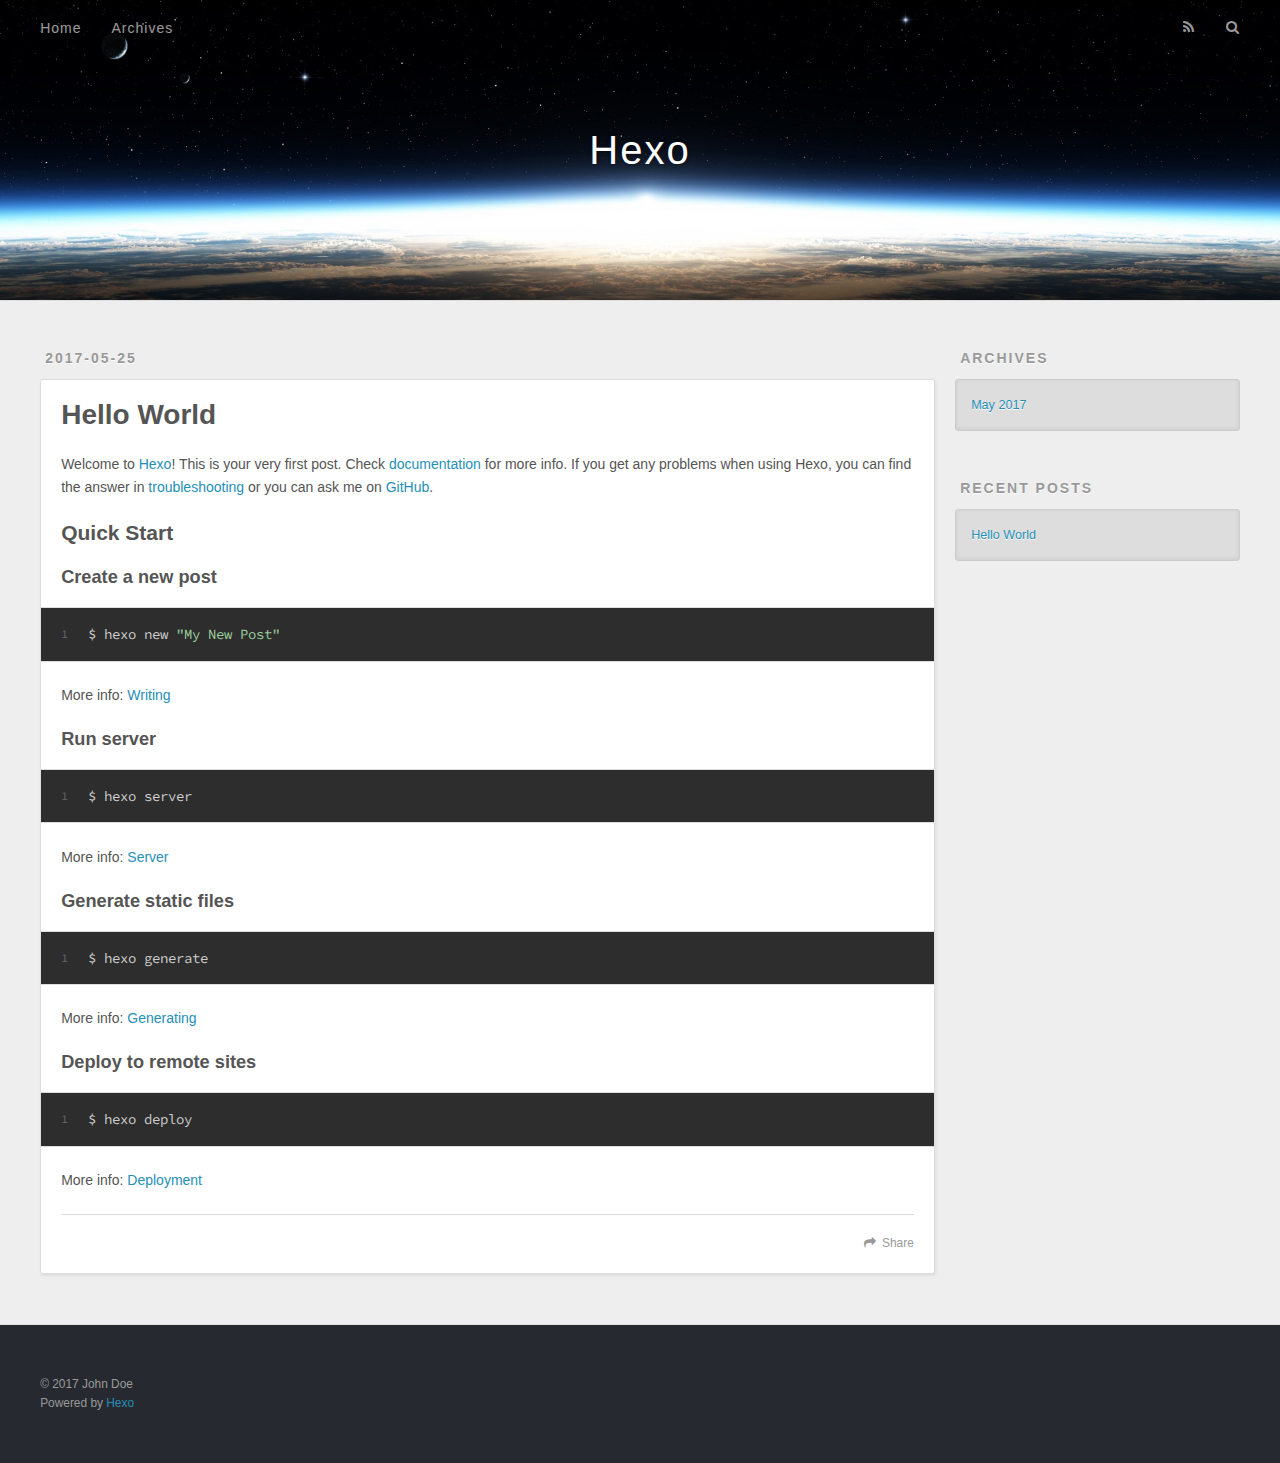
==== index.html @ 2ee4972c "Site updated: 2017-05-25 17:00:57" ====
<!DOCTYPE html>
<html>
<head>
  <meta charset="utf-8">
  
  <title>Hexo</title>
  <meta name="viewport" content="width=device-width, initial-scale=1, maximum-scale=1">
  <meta property="og:type" content="website">
<meta property="og:title" content="Hexo">
<meta property="og:url" content="http://yoursite.com/index.html">
<meta property="og:site_name" content="Hexo">
<meta name="twitter:card" content="summary">
<meta name="twitter:title" content="Hexo">
  
    <link rel="alternate" href="/atom.xml" title="Hexo" type="application/atom+xml">
  
  
    <link rel="icon" href="/favicon.png">
  
  
    <link href="//fonts.googleapis.com/css?family=Source+Code+Pro" rel="stylesheet" type="text/css">
  
  <link rel="stylesheet" href="/css/style.css">
  

</head>

<body>
  <div id="container">
    <div id="wrap">
      <header id="header">
  <div id="banner"></div>
  <div id="header-outer" class="outer">
    <div id="header-title" class="inner">
      <h1 id="logo-wrap">
        <a href="/" id="logo">Hexo</a>
      </h1>
      
    </div>
    <div id="header-inner" class="inner">
      <nav id="main-nav">
        <a id="main-nav-toggle" class="nav-icon"></a>
        
          <a class="main-nav-link" href="/">Home</a>
        
          <a class="main-nav-link" href="/archives">Archives</a>
        
      </nav>
      <nav id="sub-nav">
        
          <a id="nav-rss-link" class="nav-icon" href="/atom.xml" title="RSS Feed"></a>
        
        <a id="nav-search-btn" class="nav-icon" title="Search"></a>
      </nav>
      <div id="search-form-wrap">
        <form action="//google.com/search" method="get" accept-charset="UTF-8" class="search-form"><input type="search" name="q" class="search-form-input" placeholder="Search"><button type="submit" class="search-form-submit">&#xF002;</button><input type="hidden" name="sitesearch" value="http://yoursite.com"></form>
      </div>
    </div>
  </div>
</header>
      <div class="outer">
        <section id="main">
  
    <article id="post-hello-world" class="article article-type-post" itemscope itemprop="blogPost">
  <div class="article-meta">
    <a href="/2017/05/25/hello-world/" class="article-date">
  <time datetime="2017-05-25T08:44:21.000Z" itemprop="datePublished">2017-05-25</time>
</a>
    
  </div>
  <div class="article-inner">
    
    
      <header class="article-header">
        
  
    <h1 itemprop="name">
      <a class="article-title" href="/2017/05/25/hello-world/">Hello World</a>
    </h1>
  

      </header>
    
    <div class="article-entry" itemprop="articleBody">
      
        <p>Welcome to <a href="https://hexo.io/" target="_blank" rel="external">Hexo</a>! This is your very first post. Check <a href="https://hexo.io/docs/" target="_blank" rel="external">documentation</a> for more info. If you get any problems when using Hexo, you can find the answer in <a href="https://hexo.io/docs/troubleshooting.html" target="_blank" rel="external">troubleshooting</a> or you can ask me on <a href="https://github.com/hexojs/hexo/issues" target="_blank" rel="external">GitHub</a>.</p>
<h2 id="Quick-Start"><a href="#Quick-Start" class="headerlink" title="Quick Start"></a>Quick Start</h2><h3 id="Create-a-new-post"><a href="#Create-a-new-post" class="headerlink" title="Create a new post"></a>Create a new post</h3><figure class="highlight bash"><table><tr><td class="gutter"><pre><div class="line">1</div></pre></td><td class="code"><pre><div class="line">$ hexo new <span class="string">"My New Post"</span></div></pre></td></tr></table></figure>
<p>More info: <a href="https://hexo.io/docs/writing.html" target="_blank" rel="external">Writing</a></p>
<h3 id="Run-server"><a href="#Run-server" class="headerlink" title="Run server"></a>Run server</h3><figure class="highlight bash"><table><tr><td class="gutter"><pre><div class="line">1</div></pre></td><td class="code"><pre><div class="line">$ hexo server</div></pre></td></tr></table></figure>
<p>More info: <a href="https://hexo.io/docs/server.html" target="_blank" rel="external">Server</a></p>
<h3 id="Generate-static-files"><a href="#Generate-static-files" class="headerlink" title="Generate static files"></a>Generate static files</h3><figure class="highlight bash"><table><tr><td class="gutter"><pre><div class="line">1</div></pre></td><td class="code"><pre><div class="line">$ hexo generate</div></pre></td></tr></table></figure>
<p>More info: <a href="https://hexo.io/docs/generating.html" target="_blank" rel="external">Generating</a></p>
<h3 id="Deploy-to-remote-sites"><a href="#Deploy-to-remote-sites" class="headerlink" title="Deploy to remote sites"></a>Deploy to remote sites</h3><figure class="highlight bash"><table><tr><td class="gutter"><pre><div class="line">1</div></pre></td><td class="code"><pre><div class="line">$ hexo deploy</div></pre></td></tr></table></figure>
<p>More info: <a href="https://hexo.io/docs/deployment.html" target="_blank" rel="external">Deployment</a></p>

      
    </div>
    <footer class="article-footer">
      <a data-url="http://yoursite.com/2017/05/25/hello-world/" data-id="cj346v2ar0000tifyfmziqrs6" class="article-share-link">Share</a>
      
      
    </footer>
  </div>
  
</article>


  

</section>
        
          <aside id="sidebar">
  
    

  
    

  
    
  
    
  <div class="widget-wrap">
    <h3 class="widget-title">Archives</h3>
    <div class="widget">
      <ul class="archive-list"><li class="archive-list-item"><a class="archive-list-link" href="/archives/2017/05/">May 2017</a></li></ul>
    </div>
  </div>


  
    
  <div class="widget-wrap">
    <h3 class="widget-title">Recent Posts</h3>
    <div class="widget">
      <ul>
        
          <li>
            <a href="/2017/05/25/hello-world/">Hello World</a>
          </li>
        
      </ul>
    </div>
  </div>

  
</aside>
        
      </div>
      <footer id="footer">
  
  <div class="outer">
    <div id="footer-info" class="inner">
      &copy; 2017 John Doe<br>
      Powered by <a href="http://hexo.io/" target="_blank">Hexo</a>
    </div>
  </div>
</footer>
    </div>
    <nav id="mobile-nav">
  
    <a href="/" class="mobile-nav-link">Home</a>
  
    <a href="/archives" class="mobile-nav-link">Archives</a>
  
</nav>
    

<script src="//ajax.googleapis.com/ajax/libs/jquery/2.0.3/jquery.min.js"></script>


  <link rel="stylesheet" href="/fancybox/jquery.fancybox.css">
  <script src="/fancybox/jquery.fancybox.pack.js"></script>


<script src="/js/script.js"></script>

  </div>
</body>
</html>
---- css/style.css ----
body {
  width: 100%;
}
body:before,
body:after {
  content: "";
  display: table;
}
body:after {
  clear: both;
}
html,
body,
div,
span,
applet,
object,
iframe,
h1,
h2,
h3,
h4,
h5,
h6,
p,
blockquote,
pre,
a,
abbr,
acronym,
address,
big,
cite,
code,
del,
dfn,
em,
img,
ins,
kbd,
q,
s,
samp,
small,
strike,
strong,
sub,
sup,
tt,
var,
dl,
dt,
dd,
ol,
ul,
li,
fieldset,
form,
label,
legend,
table,
caption,
tbody,
tfoot,
thead,
tr,
th,
td {
  margin: 0;
  padding: 0;
  border: 0;
  outline: 0;
  font-weight: inherit;
  font-style: inherit;
  font-family: inherit;
  font-size: 100%;
  vertical-align: baseline;
}
body {
  line-height: 1;
  color: #000;
  background: #fff;
}
ol,
ul {
  list-style: none;
}
table {
  border-collapse: separate;
  border-spacing: 0;
  vertical-align: middle;
}
caption,
th,
td {
  text-align: left;
  font-weight: normal;
  vertical-align: middle;
}
a img {
  border: none;
}
input,
button {
  margin: 0;
  padding: 0;
}
input::-moz-focus-inner,
button::-moz-focus-inner {
  border: 0;
  padding: 0;
}
@font-face {
  font-family: FontAwesome;
  font-style: normal;
  font-weight: normal;
  src: url("fonts/fontawesome-webfont.eot?v=#4.0.3");
  src: url("fonts/fontawesome-webfont.eot?#iefix&v=#4.0.3") format("embedded-opentype"), url("fonts/fontawesome-webfont.woff?v=#4.0.3") format("woff"), url("fonts/fontawesome-webfont.ttf?v=#4.0.3") format("truetype"), url("fonts/fontawesome-webfont.svg#fontawesomeregular?v=#4.0.3") format("svg");
}
html,
body,
#container {
  height: 100%;
}
body {
  background: #eee;
  font: 14px "Helvetica Neue", Helvetica, Arial, sans-serif;
  -webkit-text-size-adjust: 100%;
}
.outer {
  max-width: 1220px;
  margin: 0 auto;
  padding: 0 20px;
}
.outer:before,
.outer:after {
  content: "";
  display: table;
}
.outer:after {
  clear: both;
}
.inner {
  display: inline;
  float: left;
  width: 98.33333333333333%;
  margin: 0 0.833333333333333%;
}
.left,
.alignleft {
  float: left;
}
.right,
.alignright {
  float: right;
}
.clear {
  clear: both;
}
#container {
  position: relative;
}
.mobile-nav-on {
  overflow: hidden;
}
#wrap {
  height: 100%;
  width: 100%;
  position: absolute;
  top: 0;
  left: 0;
  -webkit-transition: 0.2s ease-out;
  -moz-transition: 0.2s ease-out;
  -ms-transition: 0.2s ease-out;
  transition: 0.2s ease-out;
  z-index: 1;
  background: #eee;
}
.mobile-nav-on #wrap {
  left: 280px;
}
@media screen and (min-width: 768px) {
  #main {
    display: inline;
    float: left;
    width: 73.33333333333333%;
    margin: 0 0.833333333333333%;
  }
}
.article-date,
.article-category-link,
.archive-year,
.widget-title {
  text-decoration: none;
  text-transform: uppercase;
  letter-spacing: 2px;
  color: #999;
  margin-bottom: 1em;
  margin-left: 5px;
  line-height: 1em;
  text-shadow: 0 1px #fff;
  font-weight: bold;
}
.article-inner,
.archive-article-inner {
  background: #fff;
  -webkit-box-shadow: 1px 2px 3px #ddd;
  box-shadow: 1px 2px 3px #ddd;
  border: 1px solid #ddd;
  border-radius: 3px;
}
.article-entry h1,
.widget h1 {
  font-size: 2em;
}
.article-entry h2,
.widget h2 {
  font-size: 1.5em;
}
.article-entry h3,
.widget h3 {
  font-size: 1.3em;
}
.article-entry h4,
.widget h4 {
  font-size: 1.2em;
}
.article-entry h5,
.widget h5 {
  font-size: 1em;
}
.article-entry h6,
.widget h6 {
  font-size: 1em;
  color: #999;
}
.article-entry hr,
.widget hr {
  border: 1px dashed #ddd;
}
.article-entry strong,
.widget strong {
  font-weight: bold;
}
.article-entry em,
.widget em,
.article-entry cite,
.widget cite {
  font-style: italic;
}
.article-entry sup,
.widget sup,
.article-entry sub,
.widget sub {
  font-size: 0.75em;
  line-height: 0;
  position: relative;
  vertical-align: baseline;
}
.article-entry sup,
.widget sup {
  top: -0.5em;
}
.article-entry sub,
.widget sub {
  bottom: -0.2em;
}
.article-entry small,
.widget small {
  font-size: 0.85em;
}
.article-entry acronym,
.widget acronym,
.article-entry abbr,
.widget abbr {
  border-bottom: 1px dotted;
}
.article-entry ul,
.widget ul,
.article-entry ol,
.widget ol,
.article-entry dl,
.widget dl {
  margin: 0 20px;
  line-height: 1.6em;
}
.article-entry ul ul,
.widget ul ul,
.article-entry ol ul,
.widget ol ul,
.article-entry ul ol,
.widget ul ol,
.article-entry ol ol,
.widget ol ol {
  margin-top: 0;
  margin-bottom: 0;
}
.article-entry ul,
.widget ul {
  list-style: disc;
}
.article-entry ol,
.widget ol {
  list-style: decimal;
}
.article-entry dt,
.widget dt {
  font-weight: bold;
}
#header {
  height: 300px;
  position: relative;
  border-bottom: 1px solid #ddd;
}
#header:before,
#header:after {
  content: "";
  position: absolute;
  left: 0;
  right: 0;
  height: 40px;
}
#header:before {
  top: 0;
  background: -webkit-linear-gradient(rgba(0,0,0,0.2), transparent);
  background: -moz-linear-gradient(rgba(0,0,0,0.2), transparent);
  background: -ms-linear-gradient(rgba(0,0,0,0.2), transparent);
  background: linear-gradient(rgba(0,0,0,0.2), transparent);
}
#header:after {
  bottom: 0;
  background: -webkit-linear-gradient(transparent, rgba(0,0,0,0.2));
  background: -moz-linear-gradient(transparent, rgba(0,0,0,0.2));
  background: -ms-linear-gradient(transparent, rgba(0,0,0,0.2));
  background: linear-gradient(transparent, rgba(0,0,0,0.2));
}
#header-outer {
  height: 100%;
  position: relative;
}
#header-inner {
  position: relative;
  overflow: hidden;
}
#banner {
  position: absolute;
  top: 0;
  left: 0;
  width: 100%;
  height: 100%;
  background: url("images/banner.jpg") center #000;
  -webkit-background-size: cover;
  -moz-background-size: cover;
  background-size: cover;
  z-index: -1;
}
#header-title {
  text-align: center;
  height: 40px;
  position: absolute;
  top: 50%;
  left: 0;
  margin-top: -20px;
}
#logo,
#subtitle {
  text-decoration: none;
  color: #fff;
  font-weight: 300;
  text-shadow: 0 1px 4px rgba(0,0,0,0.3);
}
#logo {
  font-size: 40px;
  line-height: 40px;
  letter-spacing: 2px;
}
#subtitle {
  font-size: 16px;
  line-height: 16px;
  letter-spacing: 1px;
}
#subtitle-wrap {
  margin-top: 16px;
}
#main-nav {
  float: left;
  margin-left: -15px;
}
.nav-icon,
.main-nav-link {
  float: left;
  color: #fff;
  opacity: 0.6;
  text-decoration: none;
  text-shadow: 0 1px rgba(0,0,0,0.2);
  -webkit-transition: opacity 0.2s;
  -moz-transition: opacity 0.2s;
  -ms-transition: opacity 0.2s;
  transition: opacity 0.2s;
  display: block;
  padding: 20px 15px;
}
.nav-icon:hover,
.main-nav-link:hover {
  opacity: 1;
}
.nav-icon {
  font-family: FontAwesome;
  text-align: center;
  font-size: 14px;
  width: 14px;
  height: 14px;
  padding: 20px 15px;
  position: relative;
  cursor: pointer;
}
.main-nav-link {
  font-weight: 300;
  letter-spacing: 1px;
}
@media screen and (max-width: 479px) {
  .main-nav-link {
    display: none;
  }
}
#main-nav-toggle {
  display: none;
}
#main-nav-toggle:before {
  content: "\f0c9";
}
@media screen and (max-width: 479px) {
  #main-nav-toggle {
    display: block;
  }
}
#sub-nav {
  float: right;
  margin-right: -15px;
}
#nav-rss-link:before {
  content: "\f09e";
}
#nav-search-btn:before {
  content: "\f002";
}
#search-form-wrap {
  position: absolute;
  top: 15px;
  width: 150px;
  height: 30px;
  right: -150px;
  opacity: 0;
  -webkit-transition: 0.2s ease-out;
  -moz-transition: 0.2s ease-out;
  -ms-transition: 0.2s ease-out;
  transition: 0.2s ease-out;
}
#search-form-wrap.on {
  opacity: 1;
  right: 0;
}
@media screen and (max-width: 479px) {
  #search-form-wrap {
    width: 100%;
    right: -100%;
  }
}
.search-form {
  position: absolute;
  top: 0;
  left: 0;
  right: 0;
  background: #fff;
  padding: 5px 15px;
  border-radius: 15px;
  -webkit-box-shadow: 0 0 10px rgba(0,0,0,0.3);
  box-shadow: 0 0 10px rgba(0,0,0,0.3);
}
.search-form-input {
  border: none;
  background: none;
  color: #555;
  width: 100%;
  font: 13px "Helvetica Neue", Helvetica, Arial, sans-serif;
  outline: none;
}
.search-form-input::-webkit-search-results-decoration,
.search-form-input::-webkit-search-cancel-button {
  -webkit-appearance: none;
}
.search-form-submit {
  position: absolute;
  top: 50%;
  right: 10px;
  margin-top: -7px;
  font: 13px FontAwesome;
  border: none;
  background: none;
  color: #bbb;
  cursor: pointer;
}
.search-form-submit:hover,
.search-form-submit:focus {
  color: #777;
}
.article {
  margin: 50px 0;
}
.article-inner {
  overflow: hidden;
}
.article-meta:before,
.article-meta:after {
  content: "";
  display: table;
}
.article-meta:after {
  clear: both;
}
.article-date {
  float: left;
}
.article-category {
  float: left;
  line-height: 1em;
  color: #ccc;
  text-shadow: 0 1px #fff;
  margin-left: 8px;
}
.article-category:before {
  content: "\2022";
}
.article-category-link {
  margin: 0 12px 1em;
}
.article-header {
  padding: 20px 20px 0;
}
.article-title {
  text-decoration: none;
  font-size: 2em;
  font-weight: bold;
  color: #555;
  line-height: 1.1em;
  -webkit-transition: color 0.2s;
  -moz-transition: color 0.2s;
  -ms-transition: color 0.2s;
  transition: color 0.2s;
}
a.article-title:hover {
  color: #258fb8;
}
.article-entry {
  color: #555;
  padding: 0 20px;
}
.article-entry:before,
.article-entry:after {
  content: "";
  display: table;
}
.article-entry:after {
  clear: both;
}
.article-entry p,
.article-entry table {
  line-height: 1.6em;
  margin: 1.6em 0;
}
.article-entry h1,
.article-entry h2,
.article-entry h3,
.article-entry h4,
.article-entry h5,
.article-entry h6 {
  font-weight: bold;
}
.article-entry h1,
.article-entry h2,
.article-entry h3,
.article-entry h4,
.article-entry h5,
.article-entry h6 {
  line-height: 1.1em;
  margin: 1.1em 0;
}
.article-entry a {
  color: #258fb8;
  text-decoration: none;
}
.article-entry a:hover {
  text-decoration: underline;
}
.article-entry ul,
.article-entry ol,
.article-entry dl {
  margin-top: 1.6em;
  margin-bottom: 1.6em;
}
.article-entry img,
.article-entry video {
  max-width: 100%;
  height: auto;
  display: block;
  margin: auto;
}
.article-entry iframe {
  border: none;
}
.article-entry table {
  width: 100%;
  border-collapse: collapse;
  border-spacing: 0;
}
.article-entry th {
  font-weight: bold;
  border-bottom: 3px solid #ddd;
  padding-bottom: 0.5em;
}
.article-entry td {
  border-bottom: 1px solid #ddd;
  padding: 10px 0;
}
.article-entry blockquote {
  font-family: Georgia, "Times New Roman", serif;
  font-size: 1.4em;
  margin: 1.6em 20px;
  text-align: center;
}
.article-entry blockquote footer {
  font-size: 14px;
  margin: 1.6em 0;
  font-family: "Helvetica Neue", Helvetica, Arial, sans-serif;
}
.article-entry blockquote footer cite:before {
  content: "—";
  padding: 0 0.5em;
}
.article-entry .pullquote {
  text-align: left;
  width: 45%;
  margin: 0;
}
.article-entry .pullquote.left {
  margin-left: 0.5em;
  margin-right: 1em;
}
.article-entry .pullquote.right {
  margin-right: 0.5em;
  margin-left: 1em;
}
.article-entry .caption {
  color: #999;
  display: block;
  font-size: 0.9em;
  margin-top: 0.5em;
  position: relative;
  text-align: center;
}
.article-entry .video-container {
  position: relative;
  padding-top: 56.25%;
  height: 0;
  overflow: hidden;
}
.article-entry .video-container iframe,
.article-entry .video-container object,
.article-entry .video-container embed {
  position: absolute;
  top: 0;
  left: 0;
  width: 100%;
  height: 100%;
  margin-top: 0;
}
.article-more-link a {
  display: inline-block;
  line-height: 1em;
  padding: 6px 15px;
  border-radius: 15px;
  background: #eee;
  color: #999;
  text-shadow: 0 1px #fff;
  text-decoration: none;
}
.article-more-link a:hover {
  background: #258fb8;
  color: #fff;
  text-decoration: none;
  text-shadow: 0 1px #1e7293;
}
.article-footer {
  font-size: 0.85em;
  line-height: 1.6em;
  border-top: 1px solid #ddd;
  padding-top: 1.6em;
  margin: 0 20px 20px;
}
.article-footer:before,
.article-footer:after {
  content: "";
  display: table;
}
.article-footer:after {
  clear: both;
}
.article-footer a {
  color: #999;
  text-decoration: none;
}
.article-footer a:hover {
  color: #555;
}
.article-tag-list-item {
  float: left;
  margin-right: 10px;
}
.article-tag-list-link:before {
  content: "#";
}
.article-comment-link {
  float: right;
}
.article-comment-link:before {
  content: "\f075";
  font-family: FontAwesome;
  padding-right: 8px;
}
.article-share-link {
  cursor: pointer;
  float: right;
  margin-left: 20px;
}
.article-share-link:before {
  content: "\f064";
  font-family: FontAwesome;
  padding-right: 6px;
}
#article-nav {
  position: relative;
}
#article-nav:before,
#article-nav:after {
  content: "";
  display: table;
}
#article-nav:after {
  clear: both;
}
@media screen and (min-width: 768px) {
  #article-nav {
    margin: 50px 0;
  }
  #article-nav:before {
    width: 8px;
    height: 8px;
    position: absolute;
    top: 50%;
    left: 50%;
    margin-top: -4px;
    margin-left: -4px;
    content: "";
    border-radius: 50%;
    background: #ddd;
    -webkit-box-shadow: 0 1px 2px #fff;
    box-shadow: 0 1px 2px #fff;
  }
}
.article-nav-link-wrap {
  text-decoration: none;
  text-shadow: 0 1px #fff;
  color: #999;
  -webkit-box-sizing: border-box;
  -moz-box-sizing: border-box;
  box-sizing: border-box;
  margin-top: 50px;
  text-align: center;
  display: block;
}
.article-nav-link-wrap:hover {
  color: #555;
}
@media screen and (min-width: 768px) {
  .article-nav-link-wrap {
    width: 50%;
    margin-top: 0;
  }
}
@media screen and (min-width: 768px) {
  #article-nav-newer {
    float: left;
    text-align: right;
    padding-right: 20px;
  }
}
@media screen and (min-width: 768px) {
  #article-nav-older {
    float: right;
    text-align: left;
    padding-left: 20px;
  }
}
.article-nav-caption {
  text-transform: uppercase;
  letter-spacing: 2px;
  color: #ddd;
  line-height: 1em;
  font-weight: bold;
}
#article-nav-newer .article-nav-caption {
  margin-right: -2px;
}
.article-nav-title {
  font-size: 0.85em;
  line-height: 1.6em;
  margin-top: 0.5em;
}
.article-share-box {
  position: absolute;
  display: none;
  background: #fff;
  -webkit-box-shadow: 1px 2px 10px rgba(0,0,0,0.2);
  box-shadow: 1px 2px 10px rgba(0,0,0,0.2);
  border-radius: 3px;
  margin-left: -145px;
  overflow: hidden;
  z-index: 1;
}
.article-share-box.on {
  display: block;
}
.article-share-input {
  width: 100%;
  background: none;
  -webkit-box-sizing: border-box;
  -moz-box-sizing: border-box;
  box-sizing: border-box;
  font: 14px "Helvetica Neue", Helvetica, Arial, sans-serif;
  padding: 0 15px;
  color: #555;
  outline: none;
  border: 1px solid #ddd;
  border-radius: 3px 3px 0 0;
  height: 36px;
  line-height: 36px;
}
.article-share-links {
  background: #eee;
}
.article-share-links:before,
.article-share-links:after {
  content: "";
  display: table;
}
.article-share-links:after {
  clear: both;
}
.article-share-twitter,
.article-share-facebook,
.article-share-pinterest,
.article-share-google {
  width: 50px;
  height: 36px;
  display: block;
  float: left;
  position: relative;
  color: #999;
  text-shadow: 0 1px #fff;
}
.article-share-twitter:before,
.article-share-facebook:before,
.article-share-pinterest:before,
.article-share-google:before {
  font-size: 20px;
  font-family: FontAwesome;
  width: 20px;
  height: 20px;
  position: absolute;
  top: 50%;
  left: 50%;
  margin-top: -10px;
  margin-left: -10px;
  text-align: center;
}
.article-share-twitter:hover,
.article-share-facebook:hover,
.article-share-pinterest:hover,
.article-share-google:hover {
  color: #fff;
}
.article-share-twitter:before {
  content: "\f099";
}
.article-share-twitter:hover {
  background: #00aced;
  text-shadow: 0 1px #008abe;
}
.article-share-facebook:before {
  content: "\f09a";
}
.article-share-facebook:hover {
  background: #3b5998;
  text-shadow: 0 1px #2f477a;
}
.article-share-pinterest:before {
  content: "\f0d2";
}
.article-share-pinterest:hover {
  background: #cb2027;
  text-shadow: 0 1px #a21a1f;
}
.article-share-google:before {
  content: "\f0d5";
}
.article-share-google:hover {
  background: #dd4b39;
  text-shadow: 0 1px #be3221;
}
.article-gallery {
  background: #000;
  position: relative;
}
.article-gallery-photos {
  position: relative;
  overflow: hidden;
}
.article-gallery-img {
  display: none;
  max-width: 100%;
}
.article-gallery-img:first-child {
  display: block;
}
.article-gallery-img.loaded {
  position: absolute;
  display: block;
}
.article-gallery-img img {
  display: block;
  max-width: 100%;
  margin: 0 auto;
}
#comments {
  background: #fff;
  -webkit-box-shadow: 1px 2px 3px #ddd;
  box-shadow: 1px 2px 3px #ddd;
  padding: 20px;
  border: 1px solid #ddd;
  border-radius: 3px;
  margin: 50px 0;
}
#comments a {
  color: #258fb8;
}
.archives-wrap {
  margin: 50px 0;
}
.archives:before,
.archives:after {
  content: "";
  display: table;
}
.archives:after {
  clear: both;
}
.archive-year-wrap {
  margin-bottom: 1em;
}
.archives {
  -webkit-column-gap: 10px;
  -moz-column-gap: 10px;
  column-gap: 10px;
}
@media screen and (min-width: 480px) and (max-width: 767px) {
  .archives {
    -webkit-column-count: 2;
    -moz-column-count: 2;
    column-count: 2;
  }
}
@media screen and (min-width: 768px) {
  .archives {
    -webkit-column-count: 3;
    -moz-column-count: 3;
    column-count: 3;
  }
}
.archive-article {
  -webkit-column-break-inside: avoid;
  page-break-inside: avoid;
  overflow: hidden;
  break-inside: avoid-column;
}
.archive-article-inner {
  padding: 10px;
  margin-bottom: 15px;
}
.archive-article-title {
  text-decoration: none;
  font-weight: bold;
  color: #555;
  -webkit-transition: color 0.2s;
  -moz-transition: color 0.2s;
  -ms-transition: color 0.2s;
  transition: color 0.2s;
  line-height: 1.6em;
}
.archive-article-title:hover {
  color: #258fb8;
}
.archive-article-footer {
  margin-top: 1em;
}
.archive-article-date {
  color: #999;
  text-decoration: none;
  font-size: 0.85em;
  line-height: 1em;
  margin-bottom: 0.5em;
  display: block;
}
#page-nav {
  margin: 50px auto;
  background: #fff;
  -webkit-box-shadow: 1px 2px 3px #ddd;
  box-shadow: 1px 2px 3px #ddd;
  border: 1px solid #ddd;
  border-radius: 3px;
  text-align: center;
  color: #999;
  overflow: hidden;
}
#page-nav:before,
#page-nav:after {
  content: "";
  display: table;
}
#page-nav:after {
  clear: both;
}
#page-nav a,
#page-nav span {
  padding: 10px 20px;
  line-height: 1;
  height: 2ex;
}
#page-nav a {
  color: #999;
  text-decoration: none;
}
#page-nav a:hover {
  background: #999;
  color: #fff;
}
#page-nav .prev {
  float: left;
}
#page-nav .next {
  float: right;
}
#page-nav .page-number {
  display: inline-block;
}
@media screen and (max-width: 479px) {
  #page-nav .page-number {
    display: none;
  }
}
#page-nav .current {
  color: #555;
  font-weight: bold;
}
#page-nav .space {
  color: #ddd;
}
#footer {
  background: #262a30;
  padding: 50px 0;
  border-top: 1px solid #ddd;
  color: #999;
}
#footer a {
  color: #258fb8;
  text-decoration: none;
}
#footer a:hover {
  text-decoration: underline;
}
#footer-info {
  line-height: 1.6em;
  font-size: 0.85em;
}
.article-entry pre,
.article-entry .highlight {
  background: #2d2d2d;
  margin: 0 -20px;
  padding: 15px 20px;
  border-style: solid;
  border-color: #ddd;
  border-width: 1px 0;
  overflow: auto;
  color: #ccc;
  line-height: 22.400000000000002px;
}
.article-entry .highlight .gutter pre,
.article-entry .gist .gist-file .gist-data .line-numbers {
  color: #666;
  font-size: 0.85em;
}
.article-entry pre,
.article-entry code {
  font-family: "Source Code Pro", Consolas, Monaco, Menlo, Consolas, monospace;
}
.article-entry code {
  background: #eee;
  text-shadow: 0 1px #fff;
  padding: 0 0.3em;
}
.article-entry pre code {
  background: none;
  text-shadow: none;
  padding: 0;
}
.article-entry .highlight pre {
  border: none;
  margin: 0;
  padding: 0;
}
.article-entry .highlight table {
  margin: 0;
  width: auto;
}
.article-entry .highlight td {
  border: none;
  padding: 0;
}
.article-entry .highlight figcaption {
  font-size: 0.85em;
  color: #999;
  line-height: 1em;
  margin-bottom: 1em;
}
.article-entry .highlight figcaption:before,
.article-entry .highlight figcaption:after {
  content: "";
  display: table;
}
.article-entry .highlight figcaption:after {
  clear: both;
}
.article-entry .highlight figcaption a {
  float: right;
}
.article-entry .highlight .gutter pre {
  text-align: right;
  padding-right: 20px;
}
.article-entry .highlight .line {
  height: 22.400000000000002px;
}
.article-entry .highlight .line.marked {
  background: #515151;
}
.article-entry .gist {
  margin: 0 -20px;
  border-style: solid;
  border-color: #ddd;
  border-width: 1px 0;
  background: #2d2d2d;
  padding: 15px 20px 15px 0;
}
.article-entry .gist .gist-file {
  border: none;
  font-family: "Source Code Pro", Consolas, Monaco, Menlo, Consolas, monospace;
  margin: 0;
}
.article-entry .gist .gist-file .gist-data {
  background: none;
  border: none;
}
.article-entry .gist .gist-file .gist-data .line-numbers {
  background: none;
  border: none;
  padding: 0 20px 0 0;
}
.article-entry .gist .gist-file .gist-data .line-data {
  padding: 0 !important;
}
.article-entry .gist .gist-file .highlight {
  margin: 0;
  padding: 0;
  border: none;
}
.article-entry .gist .gist-file .gist-meta {
  background: #2d2d2d;
  color: #999;
  font: 0.85em "Helvetica Neue", Helvetica, Arial, sans-serif;
  text-shadow: 0 0;
  padding: 0;
  margin-top: 1em;
  margin-left: 20px;
}
.article-entry .gist .gist-file .gist-meta a {
  color: #258fb8;
  font-weight: normal;
}
.article-entry .gist .gist-file .gist-meta a:hover {
  text-decoration: underline;
}
pre .comment,
pre .title {
  color: #999;
}
pre .variable,
pre .attribute,
pre .tag,
pre .regexp,
pre .ruby .constant,
pre .xml .tag .title,
pre .xml .pi,
pre .xml .doctype,
pre .html .doctype,
pre .css .id,
pre .css .class,
pre .css .pseudo {
  color: #f2777a;
}
pre .number,
pre .preprocessor,
pre .built_in,
pre .literal,
pre .params,
pre .constant {
  color: #f99157;
}
pre .class,
pre .ruby .class .title,
pre .css .rules .attribute {
  color: #9c9;
}
pre .string,
pre .value,
pre .inheritance,
pre .header,
pre .ruby .symbol,
pre .xml .cdata {
  color: #9c9;
}
pre .css .hexcolor {
  color: #6cc;
}
pre .function,
pre .python .decorator,
pre .python .title,
pre .ruby .function .title,
pre .ruby .title .keyword,
pre .perl .sub,
pre .javascript .title,
pre .coffeescript .title {
  color: #69c;
}
pre .keyword,
pre .javascript .function {
  color: #c9c;
}
@media screen and (max-width: 479px) {
  #mobile-nav {
    position: absolute;
    top: 0;
    left: 0;
    width: 280px;
    height: 100%;
    background: #191919;
    border-right: 1px solid #fff;
  }
}
@media screen and (max-width: 479px) {
  .mobile-nav-link {
    display: block;
    color: #999;
    text-decoration: none;
    padding: 15px 20px;
    font-weight: bold;
  }
  .mobile-nav-link:hover {
    color: #fff;
  }
}
@media screen and (min-width: 768px) {
  #sidebar {
    display: inline;
    float: left;
    width: 23.333333333333332%;
    margin: 0 0.833333333333333%;
  }
}
.widget-wrap {
  margin: 50px 0;
}
.widget {
  color: #777;
  text-shadow: 0 1px #fff;
  background: #ddd;
  -webkit-box-shadow: 0 -1px 4px #ccc inset;
  box-shadow: 0 -1px 4px #ccc inset;
  border: 1px solid #ccc;
  padding: 15px;
  border-radius: 3px;
}
.widget a {
  color: #258fb8;
  text-decoration: none;
}
.widget a:hover {
  text-decoration: underline;
}
.widget ul ul,
.widget ol ul,
.widget dl ul,
.widget ul ol,
.widget ol ol,
.widget dl ol,
.widget ul dl,
.widget ol dl,
.widget dl dl {
  margin-left: 15px;
  list-style: disc;
}
.widget {
  line-height: 1.6em;
  word-wrap: break-word;
  font-size: 0.9em;
}
.widget ul,
.widget ol {
  list-style: none;
  margin: 0;
}
.widget ul ul,
.widget ol ul,
.widget ul ol,
.widget ol ol {
  margin: 0 20px;
}
.widget ul ul,
.widget ol ul {
  list-style: disc;
}
.widget ul ol,
.widget ol ol {
  list-style: decimal;
}
.category-list-count,
.tag-list-count,
.archive-list-count {
  padding-left: 5px;
  color: #999;
  font-size: 0.85em;
}
.category-list-count:before,
.tag-list-count:before,
.archive-list-count:before {
  content: "(";
}
.category-list-count:after,
.tag-list-count:after,
.archive-list-count:after {
  content: ")";
}
.tagcloud a {
  margin-right: 5px;
  display: inline-block;
}
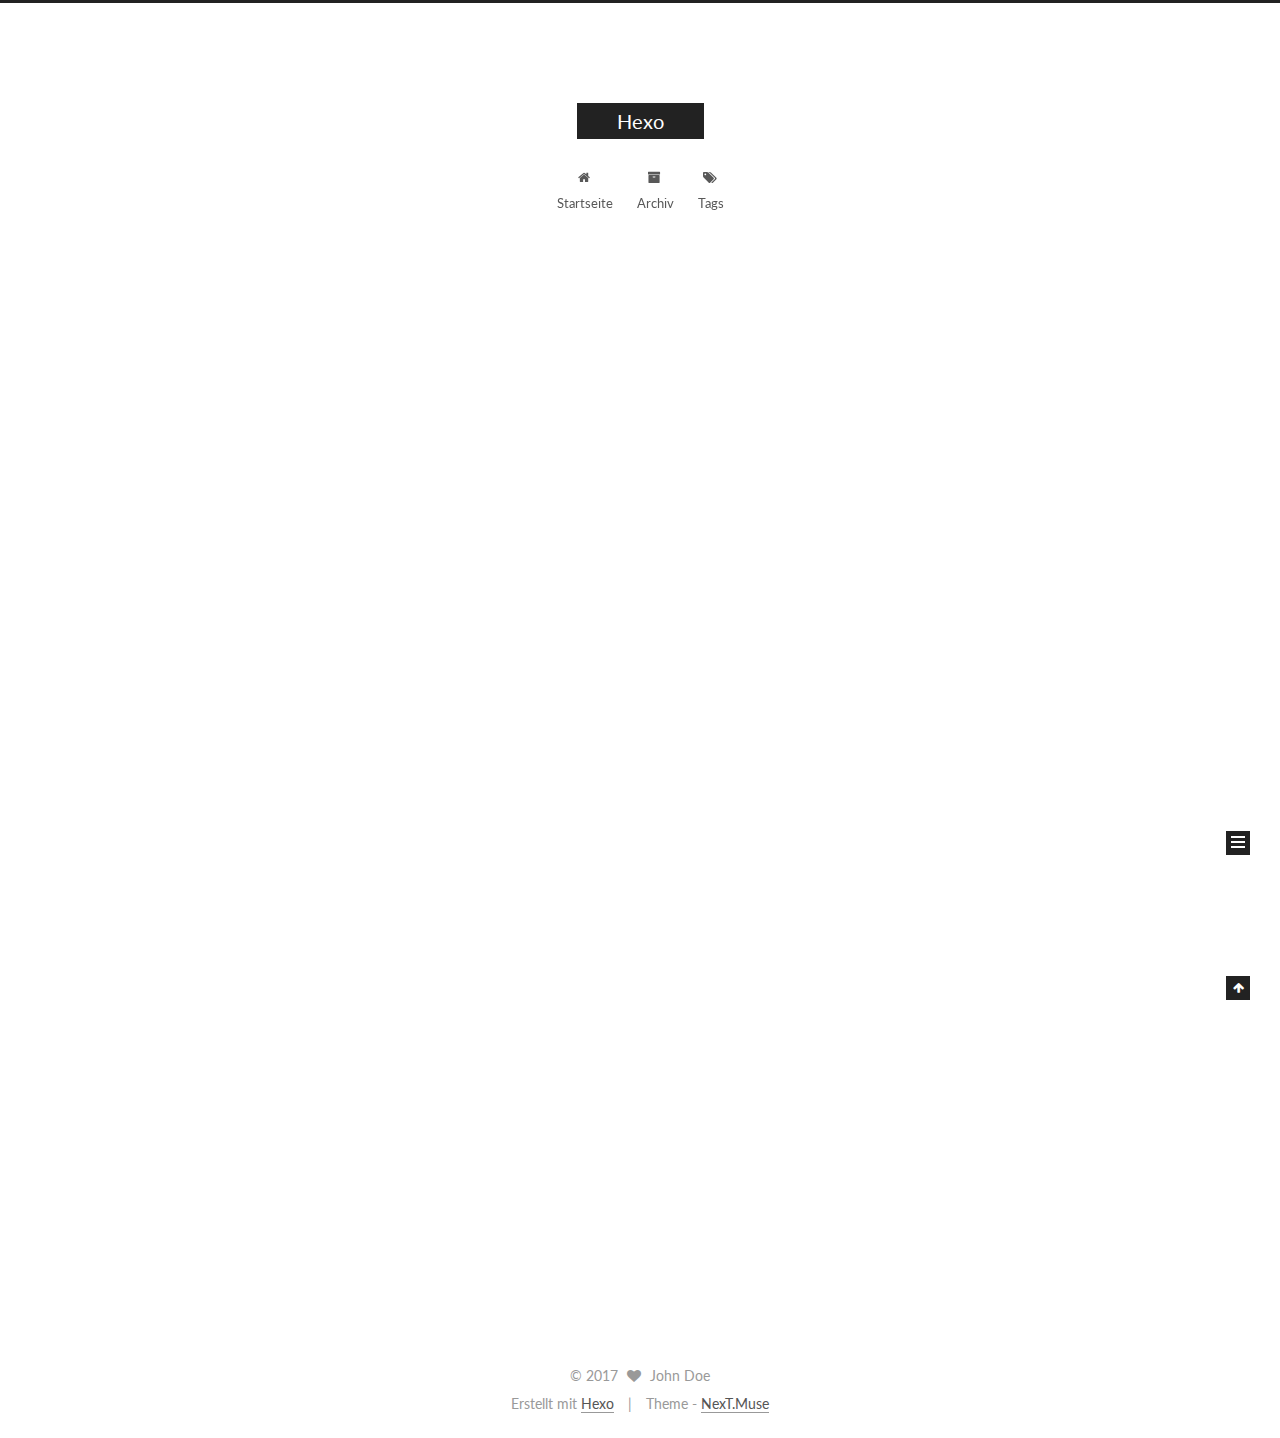
==== commit 135e1e29: "Site updated: 2017-05-25 17:38:06" ====
--- a/index.html
+++ b/index.html
@@ -1,89 +1,325 @@
-<!DOCTYPE html>
-<html>
+<!doctype html>
+
+
+
+  
+
+
+<html class="theme-next muse use-motion" lang="">
 <head>
-  <meta charset="utf-8">
-  
-  <title>Hexo</title>
-  <meta name="viewport" content="width=device-width, initial-scale=1, maximum-scale=1">
-  <meta property="og:type" content="website">
+  <meta charset="UTF-8"/>
+<meta http-equiv="X-UA-Compatible" content="IE=edge" />
+<meta name="viewport" content="width=device-width, initial-scale=1, maximum-scale=1"/>
+
+
+
+
+
+
+<meta http-equiv="Cache-Control" content="no-transform" />
+<meta http-equiv="Cache-Control" content="no-siteapp" />
+
+
+
+
+
+
+
+
+
+
+
+
+
+
+
+  
+  
+  <link href="/lib/fancybox/source/jquery.fancybox.css?v=2.1.5" rel="stylesheet" type="text/css" />
+
+
+
+
+  
+  
+  
+  
+
+  
+    
+    
+  
+
+  
+
+  
+
+  
+
+  
+
+  
+    
+    
+    <link href="//fonts.googleapis.com/css?family=Lato:300,300italic,400,400italic,700,700italic&subset=latin,latin-ext" rel="stylesheet" type="text/css">
+  
+
+
+
+
+
+
+<link href="/lib/font-awesome/css/font-awesome.min.css?v=4.6.2" rel="stylesheet" type="text/css" />
+
+<link href="/css/main.css?v=5.1.1" rel="stylesheet" type="text/css" />
+
+
+  <meta name="keywords" content="Hexo, NexT" />
+
+
+
+
+
+
+
+
+  <link rel="shortcut icon" type="image/x-icon" href="/favicon.ico?v=5.1.1" />
+
+
+
+
+
+
+<meta property="og:type" content="website">
 <meta property="og:title" content="Hexo">
 <meta property="og:url" content="http://yoursite.com/index.html">
 <meta property="og:site_name" content="Hexo">
 <meta name="twitter:card" content="summary">
 <meta name="twitter:title" content="Hexo">
-  
-    <link rel="alternate" href="/atom.xml" title="Hexo" type="application/atom+xml">
-  
-  
-    <link rel="icon" href="/favicon.png">
-  
-  
-    <link href="//fonts.googleapis.com/css?family=Source+Code+Pro" rel="stylesheet" type="text/css">
-  
-  <link rel="stylesheet" href="/css/style.css">
-  
-
+
+
+
+<script type="text/javascript" id="hexo.configurations">
+  var NexT = window.NexT || {};
+  var CONFIG = {
+    root: '/',
+    scheme: 'Muse',
+    sidebar: {"position":"left","display":"post","offset":12,"offset_float":0,"b2t":false,"scrollpercent":false},
+    fancybox: true,
+    motion: true,
+    duoshuo: {
+      userId: '0',
+      author: 'Author'
+    },
+    algolia: {
+      applicationID: '',
+      apiKey: '',
+      indexName: '',
+      hits: {"per_page":10},
+      labels: {"input_placeholder":"Search for Posts","hits_empty":"We didn't find any results for the search: ${query}","hits_stats":"${hits} results found in ${time} ms"}
+    }
+  };
+</script>
+
+
+
+  <link rel="canonical" href="http://yoursite.com/"/>
+
+
+
+
+
+  <title>Hexo</title>
 </head>
 
-<body>
-  <div id="container">
-    <div id="wrap">
-      <header id="header">
-  <div id="banner"></div>
-  <div id="header-outer" class="outer">
-    <div id="header-title" class="inner">
-      <h1 id="logo-wrap">
-        <a href="/" id="logo">Hexo</a>
-      </h1>
-      
+<body itemscope itemtype="http://schema.org/WebPage" lang="">
+
+  
+
+
+
+
+
+
+
+
+
+
+
+
+
+
+
+  
+  
+    
+  
+
+  <div class="container sidebar-position-left 
+   page-home 
+ ">
+    <div class="headband"></div>
+
+    <header id="header" class="header" itemscope itemtype="http://schema.org/WPHeader">
+      <div class="header-inner"><div class="site-brand-wrapper">
+  <div class="site-meta ">
+    
+
+    <div class="custom-logo-site-title">
+      <a href="/"  class="brand" rel="start">
+        <span class="logo-line-before"><i></i></span>
+        <span class="site-title">Hexo</span>
+        <span class="logo-line-after"><i></i></span>
+      </a>
     </div>
-    <div id="header-inner" class="inner">
-      <nav id="main-nav">
-        <a id="main-nav-toggle" class="nav-icon"></a>
-        
-          <a class="main-nav-link" href="/">Home</a>
-        
-          <a class="main-nav-link" href="/archives">Archives</a>
-        
-      </nav>
-      <nav id="sub-nav">
-        
-          <a id="nav-rss-link" class="nav-icon" href="/atom.xml" title="RSS Feed"></a>
-        
-        <a id="nav-search-btn" class="nav-icon" title="Search"></a>
-      </nav>
-      <div id="search-form-wrap">
-        <form action="//google.com/search" method="get" accept-charset="UTF-8" class="search-form"><input type="search" name="q" class="search-form-input" placeholder="Search"><button type="submit" class="search-form-submit">&#xF002;</button><input type="hidden" name="sitesearch" value="http://yoursite.com"></form>
-      </div>
-    </div>
+      
+        <p class="site-subtitle"></p>
+      
   </div>
-</header>
-      <div class="outer">
-        <section id="main">
-  
-    <article id="post-hello-world" class="article article-type-post" itemscope itemprop="blogPost">
-  <div class="article-meta">
-    <a href="/2017/05/25/hello-world/" class="article-date">
-  <time datetime="2017-05-25T08:44:21.000Z" itemprop="datePublished">2017-05-25</time>
-</a>
-    
+
+  <div class="site-nav-toggle">
+    <button>
+      <span class="btn-bar"></span>
+      <span class="btn-bar"></span>
+      <span class="btn-bar"></span>
+    </button>
   </div>
-  <div class="article-inner">
-    
-    
-      <header class="article-header">
-        
-  
-    <h1 itemprop="name">
-      <a class="article-title" href="/2017/05/25/hello-world/">Hello World</a>
-    </h1>
-  
-
+</div>
+
+<nav class="site-nav">
+  
+
+  
+    <ul id="menu" class="menu">
+      
+        
+        <li class="menu-item menu-item-home">
+          <a href="/" rel="section">
+            
+              <i class="menu-item-icon fa fa-fw fa-home"></i> <br />
+            
+            Startseite
+          </a>
+        </li>
+      
+        
+        <li class="menu-item menu-item-archives">
+          <a href="/archives" rel="section">
+            
+              <i class="menu-item-icon fa fa-fw fa-archive"></i> <br />
+            
+            Archiv
+          </a>
+        </li>
+      
+        
+        <li class="menu-item menu-item-tags">
+          <a href="/tags" rel="section">
+            
+              <i class="menu-item-icon fa fa-fw fa-tags"></i> <br />
+            
+            Tags
+          </a>
+        </li>
+      
+
+      
+    </ul>
+  
+
+  
+</nav>
+
+
+
+ </div>
+    </header>
+
+    <main id="main" class="main">
+      <div class="main-inner">
+        <div class="content-wrap">
+          <div id="content" class="content">
+            
+  <section id="posts" class="posts-expand">
+    
+      
+
+  
+
+  
+  
+  
+
+  <article class="post post-type-normal " itemscope itemtype="http://schema.org/Article">
+    <link itemprop="mainEntityOfPage" href="http://yoursite.com/2017/05/25/hello-world/">
+
+    <span hidden itemprop="author" itemscope itemtype="http://schema.org/Person">
+      <meta itemprop="name" content="John Doe">
+      <meta itemprop="description" content="">
+      <meta itemprop="image" content="/images/avatar.gif">
+    </span>
+
+    <span hidden itemprop="publisher" itemscope itemtype="http://schema.org/Organization">
+      <meta itemprop="name" content="Hexo">
+    </span>
+
+    
+      <header class="post-header">
+
+        
+        
+          <h1 class="post-title" itemprop="name headline">
+                
+                <a class="post-title-link" href="/2017/05/25/hello-world/" itemprop="url">Hello World</a></h1>
+        
+
+        <div class="post-meta">
+          <span class="post-time">
+            
+              <span class="post-meta-item-icon">
+                <i class="fa fa-calendar-o"></i>
+              </span>
+              
+                <span class="post-meta-item-text">Veröffentlicht am</span>
+              
+              <time title="Post created" itemprop="dateCreated datePublished" datetime="2017-05-25T16:44:21+08:00">
+                2017-05-25
+              </time>
+            
+
+            
+
+            
+          </span>
+
+          
+
+          
+            
+          
+
+          
+          
+
+          
+
+          
+
+          
+
+        </div>
       </header>
     
-    <div class="article-entry" itemprop="articleBody">
-      
-        <p>Welcome to <a href="https://hexo.io/" target="_blank" rel="external">Hexo</a>! This is your very first post. Check <a href="https://hexo.io/docs/" target="_blank" rel="external">documentation</a> for more info. If you get any problems when using Hexo, you can find the answer in <a href="https://hexo.io/docs/troubleshooting.html" target="_blank" rel="external">troubleshooting</a> or you can ask me on <a href="https://github.com/hexojs/hexo/issues" target="_blank" rel="external">GitHub</a>.</p>
+
+    <div class="post-body" itemprop="articleBody">
+
+      
+      
+
+      
+        
+          
+            <p>Welcome to <a href="https://hexo.io/" target="_blank" rel="external">Hexo</a>! This is your very first post. Check <a href="https://hexo.io/docs/" target="_blank" rel="external">documentation</a> for more info. If you get any problems when using Hexo, you can find the answer in <a href="https://hexo.io/docs/troubleshooting.html" target="_blank" rel="external">troubleshooting</a> or you can ask me on <a href="https://github.com/hexojs/hexo/issues" target="_blank" rel="external">GitHub</a>.</p>
 <h2 id="Quick-Start"><a href="#Quick-Start" class="headerlink" title="Quick Start"></a>Quick Start</h2><h3 id="Create-a-new-post"><a href="#Create-a-new-post" class="headerlink" title="Create a new post"></a>Create a new post</h3><figure class="highlight bash"><table><tr><td class="gutter"><pre><div class="line">1</div></pre></td><td class="code"><pre><div class="line">$ hexo new <span class="string">"My New Post"</span></div></pre></td></tr></table></figure>
 <p>More info: <a href="https://hexo.io/docs/writing.html" target="_blank" rel="external">Writing</a></p>
 <h3 id="Run-server"><a href="#Run-server" class="headerlink" title="Run server"></a>Run server</h3><figure class="highlight bash"><table><tr><td class="gutter"><pre><div class="line">1</div></pre></td><td class="code"><pre><div class="line">$ hexo server</div></pre></td></tr></table></figure>
@@ -93,88 +329,282 @@
 <h3 id="Deploy-to-remote-sites"><a href="#Deploy-to-remote-sites" class="headerlink" title="Deploy to remote sites"></a>Deploy to remote sites</h3><figure class="highlight bash"><table><tr><td class="gutter"><pre><div class="line">1</div></pre></td><td class="code"><pre><div class="line">$ hexo deploy</div></pre></td></tr></table></figure>
 <p>More info: <a href="https://hexo.io/docs/deployment.html" target="_blank" rel="external">Deployment</a></p>
 
+          
+        
       
     </div>
-    <footer class="article-footer">
-      <a data-url="http://yoursite.com/2017/05/25/hello-world/" data-id="cj346v2ar0000tifyfmziqrs6" class="article-share-link">Share</a>
-      
+
+    <div>
+      
+    </div>
+
+    <div>
+      
+    </div>
+
+    <div>
+      
+    </div>
+
+    <footer class="post-footer">
+      
+
+      
+
+      
+
+      
+      
+        <div class="post-eof"></div>
       
     </footer>
-  </div>
-  
-</article>
-
-
-  
-
-</section>
-        
-          <aside id="sidebar">
-  
-    
-
-  
-    
-
-  
-    
-  
-    
-  <div class="widget-wrap">
-    <h3 class="widget-title">Archives</h3>
-    <div class="widget">
-      <ul class="archive-list"><li class="archive-list-item"><a class="archive-list-link" href="/archives/2017/05/">May 2017</a></li></ul>
+  </article>
+
+
+    
+  </section>
+
+  
+
+
+          </div>
+          
+
+
+          
+
+        </div>
+        
+          
+  
+  <div class="sidebar-toggle">
+    <div class="sidebar-toggle-line-wrap">
+      <span class="sidebar-toggle-line sidebar-toggle-line-first"></span>
+      <span class="sidebar-toggle-line sidebar-toggle-line-middle"></span>
+      <span class="sidebar-toggle-line sidebar-toggle-line-last"></span>
     </div>
   </div>
 
-
-  
-    
-  <div class="widget-wrap">
-    <h3 class="widget-title">Recent Posts</h3>
-    <div class="widget">
-      <ul>
-        
-          <li>
-            <a href="/2017/05/25/hello-world/">Hello World</a>
-          </li>
-        
-      </ul>
+  <aside id="sidebar" class="sidebar">
+    <div class="sidebar-inner">
+
+      
+
+      
+
+      <section class="site-overview sidebar-panel sidebar-panel-active">
+        <div class="site-author motion-element" itemprop="author" itemscope itemtype="http://schema.org/Person">
+          <img class="site-author-image" itemprop="image"
+               src="/images/avatar.gif"
+               alt="John Doe" />
+          <p class="site-author-name" itemprop="name">John Doe</p>
+           
+              <p class="site-description motion-element" itemprop="description"></p>
+          
+        </div>
+        <nav class="site-state motion-element">
+
+          
+            <div class="site-state-item site-state-posts">
+              <a href="/archives">
+                <span class="site-state-item-count">1</span>
+                <span class="site-state-item-name">Artikel</span>
+              </a>
+            </div>
+          
+
+          
+
+          
+
+        </nav>
+
+        
+
+        <div class="links-of-author motion-element">
+          
+        </div>
+
+        
+        
+
+        
+        
+
+        
+
+
+      </section>
+
+      
+
+      
+
     </div>
+  </aside>
+
+
+        
+      </div>
+    </main>
+
+    <footer id="footer" class="footer">
+      <div class="footer-inner">
+        <div class="copyright" >
+  
+  &copy; 
+  <span itemprop="copyrightYear">2017</span>
+  <span class="with-love">
+    <i class="fa fa-heart"></i>
+  </span>
+  <span class="author" itemprop="copyrightHolder">John Doe</span>
+</div>
+
+
+<div class="powered-by">
+  Erstellt mit  <a class="theme-link" href="https://hexo.io">Hexo</a>
+</div>
+
+<div class="theme-info">
+  Theme -
+  <a class="theme-link" href="https://github.com/iissnan/hexo-theme-next">
+    NexT.Muse
+  </a>
+</div>
+
+
+        
+
+        
+      </div>
+    </footer>
+
+    
+      <div class="back-to-top">
+        <i class="fa fa-arrow-up"></i>
+        
+      </div>
+    
+
   </div>
 
   
-</aside>
-        
-      </div>
-      <footer id="footer">
-  
-  <div class="outer">
-    <div id="footer-info" class="inner">
-      &copy; 2017 John Doe<br>
-      Powered by <a href="http://hexo.io/" target="_blank">Hexo</a>
-    </div>
-  </div>
-</footer>
-    </div>
-    <nav id="mobile-nav">
-  
-    <a href="/" class="mobile-nav-link">Home</a>
-  
-    <a href="/archives" class="mobile-nav-link">Archives</a>
-  
-</nav>
-    
-
-<script src="//ajax.googleapis.com/ajax/libs/jquery/2.0.3/jquery.min.js"></script>
-
-
-  <link rel="stylesheet" href="/fancybox/jquery.fancybox.css">
-  <script src="/fancybox/jquery.fancybox.pack.js"></script>
-
-
-<script src="/js/script.js"></script>
-
-  </div>
+
+<script type="text/javascript">
+  if (Object.prototype.toString.call(window.Promise) !== '[object Function]') {
+    window.Promise = null;
+  }
+</script>
+
+
+
+
+
+
+
+
+
+  
+
+
+
+
+
+
+
+
+
+
+
+
+  
+  <script type="text/javascript" src="/lib/jquery/index.js?v=2.1.3"></script>
+
+  
+  <script type="text/javascript" src="/lib/fastclick/lib/fastclick.min.js?v=1.0.6"></script>
+
+  
+  <script type="text/javascript" src="/lib/jquery_lazyload/jquery.lazyload.js?v=1.9.7"></script>
+
+  
+  <script type="text/javascript" src="/lib/velocity/velocity.min.js?v=1.2.1"></script>
+
+  
+  <script type="text/javascript" src="/lib/velocity/velocity.ui.min.js?v=1.2.1"></script>
+
+  
+  <script type="text/javascript" src="/lib/fancybox/source/jquery.fancybox.pack.js?v=2.1.5"></script>
+
+
+  
+
+
+  <script type="text/javascript" src="/js/src/utils.js?v=5.1.1"></script>
+
+  <script type="text/javascript" src="/js/src/motion.js?v=5.1.1"></script>
+
+
+
+  
+  
+
+  
+
+  
+
+
+  <script type="text/javascript" src="/js/src/bootstrap.js?v=5.1.1"></script>
+
+
+
+  
+
+
+  
+
+
+
+
+	
+
+
+
+
+
+  
+
+
+
+
+
+  
+
+
+
+
+
+  
+
+
+
+
+
+
+  
+
+
+
+
+
+  
+
+  
+
+  
+
+  
+
+  
+
 </body>
-</html>+</html>
--- a/css/main.css
+++ b/css/main.css
@@ -0,0 +1,2547 @@
+/* normalize.css v3.0.2 | MIT License | git.io/normalize */
+html {
+  font-family: sans-serif; /* 1 */
+  -ms-text-size-adjust: 100%; /* 2 */
+  -webkit-text-size-adjust: 100%; /* 2 */
+}
+body {
+  margin: 0;
+}
+article,
+aside,
+details,
+figcaption,
+figure,
+footer,
+header,
+hgroup,
+main,
+menu,
+nav,
+section,
+summary {
+  display: block;
+}
+audio,
+canvas,
+progress,
+video {
+  display: inline-block; /* 1 */
+  vertical-align: baseline; /* 2 */
+}
+audio:not([controls]) {
+  display: none;
+  height: 0;
+}
+[hidden],
+template {
+  display: none;
+}
+a {
+  background-color: transparent;
+}
+a:active,
+a:hover {
+  outline: 0;
+}
+abbr[title] {
+  border-bottom: 1px dotted;
+}
+b,
+strong {
+  font-weight: bold;
+}
+dfn {
+  font-style: italic;
+}
+h1 {
+  font-size: 2em;
+  margin: 0.67em 0;
+}
+mark {
+  background: #ff0;
+  color: #000;
+}
+small {
+  font-size: 80%;
+}
+sub,
+sup {
+  font-size: 75%;
+  line-height: 0;
+  position: relative;
+  vertical-align: baseline;
+}
+sup {
+  top: -0.5em;
+}
+sub {
+  bottom: -0.25em;
+}
+img {
+  border: 0;
+}
+svg:not(:root) {
+  overflow: hidden;
+}
+figure {
+  margin: 1em 40px;
+}
+hr {
+  -moz-box-sizing: content-box;
+  box-sizing: content-box;
+  height: 0;
+}
+pre {
+  overflow: auto;
+}
+code,
+kbd,
+pre,
+samp {
+  font-family: monospace, monospace;
+  font-size: 1em;
+}
+button,
+input,
+optgroup,
+select,
+textarea {
+  color: inherit; /* 1 */
+  font: inherit; /* 2 */
+  margin: 0; /* 3 */
+}
+button {
+  overflow: visible;
+}
+button,
+select {
+  text-transform: none;
+}
+button,
+html input[type="button"],
+input[type="reset"],
+input[type="submit"] {
+  -webkit-appearance: button; /* 2 */
+  cursor: pointer; /* 3 */
+}
+button[disabled],
+html input[disabled] {
+  cursor: default;
+}
+button::-moz-focus-inner,
+input::-moz-focus-inner {
+  border: 0;
+  padding: 0;
+}
+input {
+  line-height: normal;
+}
+input[type="checkbox"],
+input[type="radio"] {
+  box-sizing: border-box; /* 1 */
+  padding: 0; /* 2 */
+}
+input[type="number"]::-webkit-inner-spin-button,
+input[type="number"]::-webkit-outer-spin-button {
+  height: auto;
+}
+input[type="search"] {
+  -webkit-appearance: textfield; /* 1 */
+  -moz-box-sizing: content-box;
+  -webkit-box-sizing: content-box; /* 2 */
+  box-sizing: content-box;
+}
+input[type="search"]::-webkit-search-cancel-button,
+input[type="search"]::-webkit-search-decoration {
+  -webkit-appearance: none;
+}
+fieldset {
+  border: 1px solid #c0c0c0;
+  margin: 0 2px;
+  padding: 0.35em 0.625em 0.75em;
+}
+legend {
+  border: 0; /* 1 */
+  padding: 0; /* 2 */
+}
+textarea {
+  overflow: auto;
+}
+optgroup {
+  font-weight: bold;
+}
+table {
+  border-collapse: collapse;
+  border-spacing: 0;
+}
+td,
+th {
+  padding: 0;
+}
+::selection {
+  background: #262a30;
+  color: #fff;
+}
+body {
+  position: relative;
+  font-family: 'Lato', "PingFang SC", "Microsoft YaHei", sans-serif;
+  font-size: 14px;
+  line-height: 2;
+  color: #555;
+  background: #fff;
+}
+@media (max-width: 767px) {
+  body {
+    padding-right: 0 !important;
+  }
+}
+@media (min-width: 768px) and (max-width: 991px) {
+  body {
+    padding-right: 0 !important;
+  }
+}
+@media (min-width: 1600px) {
+  body {
+    font-size: 16px;
+  }
+}
+h1,
+h2,
+h3,
+h4,
+h5,
+h6 {
+  margin: 0;
+  padding: 0;
+  font-weight: bold;
+  line-height: 1.5;
+  font-family: 'Lato', "PingFang SC", "Microsoft YaHei", sans-serif;
+}
+h2,
+h3,
+h4,
+h5,
+h6 {
+  margin: 20px 0 15px;
+}
+h1 {
+  font-size: 22px;
+}
+@media (max-width: 767px) {
+  h1 {
+    font-size: 18px;
+  }
+}
+h2 {
+  font-size: 20px;
+}
+@media (max-width: 767px) {
+  h2 {
+    font-size: 16px;
+  }
+}
+h3 {
+  font-size: 18px;
+}
+@media (max-width: 767px) {
+  h3 {
+    font-size: 14px;
+  }
+}
+h4 {
+  font-size: 16px;
+}
+@media (max-width: 767px) {
+  h4 {
+    font-size: 12px;
+  }
+}
+h5 {
+  font-size: 14px;
+}
+@media (max-width: 767px) {
+  h5 {
+    font-size: 10px;
+  }
+}
+h6 {
+  font-size: 12px;
+}
+@media (max-width: 767px) {
+  h6 {
+    font-size: 8px;
+  }
+}
+p {
+  margin: 0 0 25px 0;
+}
+a {
+  color: #555;
+  text-decoration: none;
+  border-bottom: 1px solid #999;
+  word-wrap: break-word;
+}
+a:hover {
+  color: #222;
+  border-bottom-color: #222;
+}
+blockquote {
+  margin: 0;
+  padding: 0;
+}
+img {
+  display: block;
+  margin: auto;
+  max-width: 100%;
+  height: auto;
+}
+hr {
+  margin: 40px 0;
+  height: 3px;
+  border: none;
+  background-color: #ddd;
+  background-image: repeating-linear-gradient(-45deg, #fff, #fff 4px, transparent 4px, transparent 8px);
+}
+blockquote {
+  padding: 0 15px;
+  color: #666;
+  border-left: 4px solid #ddd;
+}
+blockquote cite::before {
+  content: "-";
+  padding: 0 5px;
+}
+dt {
+  font-weight: 700;
+}
+dd {
+  margin: 0;
+  padding: 0;
+}
+.text-left {
+  text-align: left;
+}
+.text-center {
+  text-align: center;
+}
+.text-right {
+  text-align: right;
+}
+.text-justify {
+  text-align: justify;
+}
+.text-nowrap {
+  white-space: nowrap;
+}
+.text-lowercase {
+  text-transform: lowercase;
+}
+.text-uppercase {
+  text-transform: uppercase;
+}
+.text-capitalize {
+  text-transform: capitalize;
+}
+.center-block {
+  display: block;
+  margin-left: auto;
+  margin-right: auto;
+}
+.clearfix:before,
+.clearfix:after {
+  content: " ";
+  display: table;
+}
+.clearfix:after {
+  clear: both;
+}
+.pullquote {
+  width: 45%;
+}
+.pullquote.left {
+  float: left;
+  margin-left: 5px;
+  margin-right: 10px;
+}
+.pullquote.right {
+  float: right;
+  margin-left: 10px;
+  margin-right: 5px;
+}
+.affix.affix.affix {
+  position: fixed;
+}
+.translation {
+  margin-top: -20px;
+  font-size: 14px;
+  color: #999;
+}
+.scrollbar-measure {
+  width: 100px;
+  height: 100px;
+  overflow: scroll;
+  position: absolute;
+  top: -9999px;
+}
+.use-motion .motion-element {
+  opacity: 0;
+}
+table {
+  margin: 20px 0;
+  width: 100%;
+  border-collapse: collapse;
+  border-spacing: 0;
+  border: 1px solid #ddd;
+  font-size: 14px;
+  table-layout: fixed;
+  word-wrap: break-all;
+}
+table>tbody>tr:nth-of-type(odd) {
+  background-color: #f9f9f9;
+}
+table>tbody>tr:hover {
+  background-color: #f5f5f5;
+}
+caption,
+th,
+td {
+  padding: 8px;
+  text-align: left;
+  vertical-align: middle;
+  font-weight: normal;
+}
+th,
+td {
+  border-bottom: 3px solid #ddd;
+  border-right: 1px solid #eee;
+}
+th {
+  padding-bottom: 10px;
+  font-weight: 700;
+}
+td {
+  border-bottom-width: 1px;
+}
+html,
+body {
+  height: 100%;
+}
+.container {
+  position: relative;
+  min-height: 100%;
+}
+.header-inner {
+  margin: 0 auto;
+  padding: 100px 0 70px;
+  width: 700px;
+}
+@media (min-width: 1600px) {
+  .container .header-inner {
+    width: 900px;
+  }
+}
+.main {
+  padding-bottom: 150px;
+}
+.main-inner {
+  margin: 0 auto;
+  width: 700px;
+}
+@media (min-width: 1600px) {
+  .container .main-inner {
+    width: 900px;
+  }
+}
+.footer {
+  position: absolute;
+  left: 0;
+  bottom: 0;
+  width: 100%;
+  min-height: 50px;
+}
+.footer-inner {
+  box-sizing: border-box;
+  margin: 20px auto;
+  width: 700px;
+}
+@media (min-width: 1600px) {
+  .container .footer-inner {
+    width: 900px;
+  }
+}
+pre,
+.highlight {
+  overflow: auto;
+  margin: 20px 0;
+  padding: 0;
+  font-size: 13px;
+  color: #4d4d4c;
+  background: #f7f7f7;
+  line-height: 1.6;
+}
+pre,
+code {
+  font-family: consolas, Menlo, "PingFang SC", "Microsoft YaHei", monospace;
+}
+code {
+  padding: 2px 4px;
+  word-wrap: break-word;
+  color: #555;
+  background: #eee;
+  border-radius: 3px;
+  font-size: 13px;
+}
+pre code {
+  padding: 0;
+  color: #4d4d4c;
+  background: none;
+  text-shadow: none;
+}
+.highlight {
+  border-radius: 1px;
+}
+.highlight pre {
+  border: none;
+  margin: 0;
+  padding: 10px 0;
+}
+.highlight table {
+  margin: 0;
+  width: auto;
+  border: none;
+}
+.highlight td {
+  border: none;
+  padding: 0;
+}
+.highlight figcaption {
+  font-size: 1em;
+  color: #4d4d4c;
+  line-height: 1em;
+  margin-bottom: 1em;
+}
+.highlight figcaption:before,
+.highlight figcaption:after {
+  content: " ";
+  display: table;
+}
+.highlight figcaption:after {
+  clear: both;
+}
+.highlight figcaption a {
+  float: right;
+  color: #4d4d4c;
+}
+.highlight figcaption a:hover {
+  border-bottom-color: #4d4d4c;
+}
+.highlight .gutter pre {
+  padding-left: 10px;
+  padding-right: 10px;
+  color: #869194;
+  text-align: right;
+  background-color: #eff2f3;
+}
+.highlight .code pre {
+  width: 100%;
+  padding-left: 10px;
+  padding-right: 10px;
+  background-color: #f7f7f7;
+}
+.highlight .line {
+  height: 20px;
+}
+.gutter {
+  -webkit-user-select: none;
+  -moz-user-select: none;
+  -ms-user-select: none;
+  user-select: none;
+}
+.gist table {
+  width: auto;
+}
+.gist table td {
+  border: none;
+}
+pre .deletion {
+  background: #fdd;
+}
+pre .addition {
+  background: #dfd;
+}
+pre .meta {
+  color: #8959a8;
+}
+pre .comment {
+  color: #8e908c;
+}
+pre .variable,
+pre .attribute,
+pre .tag,
+pre .regexp,
+pre .ruby .constant,
+pre .xml .tag .title,
+pre .xml .pi,
+pre .xml .doctype,
+pre .html .doctype,
+pre .css .id,
+pre .css .class,
+pre .css .pseudo {
+  color: #c82829;
+}
+pre .number,
+pre .preprocessor,
+pre .built_in,
+pre .literal,
+pre .params,
+pre .constant,
+pre .command {
+  color: #f5871f;
+}
+pre .ruby .class .title,
+pre .css .rules .attribute,
+pre .string,
+pre .value,
+pre .inheritance,
+pre .header,
+pre .ruby .symbol,
+pre .xml .cdata,
+pre .special,
+pre .number,
+pre .formula {
+  color: #718c00;
+}
+pre .title,
+pre .css .hexcolor {
+  color: #3e999f;
+}
+pre .function,
+pre .python .decorator,
+pre .python .title,
+pre .ruby .function .title,
+pre .ruby .title .keyword,
+pre .perl .sub,
+pre .javascript .title,
+pre .coffeescript .title {
+  color: #4271ae;
+}
+pre .keyword,
+pre .javascript .function {
+  color: #8959a8;
+}
+.full-image.full-image.full-image {
+  border: none;
+  max-width: 100%;
+  width: auto;
+  margin: 20px auto;
+}
+@media (min-width: 992px) {
+  .full-image.full-image.full-image {
+    max-width: none;
+    width: 110%;
+    margin: 25px -5%;
+  }
+}
+.blockquote-center,
+.page-home .post-type-quote blockquote,
+.page-post-detail .post-type-quote blockquote {
+  position: relative;
+  margin: 40px 0;
+  padding: 0;
+  border-left: none;
+  text-align: center;
+}
+.blockquote-center::before,
+.page-home .post-type-quote blockquote::before,
+.page-post-detail .post-type-quote blockquote::before,
+.blockquote-center::after,
+.page-home .post-type-quote blockquote::after,
+.page-post-detail .post-type-quote blockquote::after {
+  position: absolute;
+  content: ' ';
+  display: block;
+  width: 100%;
+  height: 24px;
+  opacity: 0.2;
+  background-repeat: no-repeat;
+  background-position: 0 -6px;
+  background-size: 22px 22px;
+}
+.blockquote-center::before,
+.page-home .post-type-quote blockquote::before,
+.page-post-detail .post-type-quote blockquote::before {
+  top: -20px;
+  background-image: url("../images/quote-l.svg");
+  border-top: 1px solid #ccc;
+}
+.blockquote-center::after,
+.page-home .post-type-quote blockquote::after,
+.page-post-detail .post-type-quote blockquote::after {
+  bottom: -20px;
+  background-image: url("../images/quote-r.svg");
+  border-bottom: 1px solid #ccc;
+  background-position: 100% 8px;
+}
+.blockquote-center p,
+.page-home .post-type-quote blockquote p,
+.page-post-detail .post-type-quote blockquote p,
+.blockquote-center div,
+.page-home .post-type-quote blockquote div,
+.page-post-detail .post-type-quote blockquote div {
+  text-align: center;
+}
+.post .post-body .group-picture img {
+  box-sizing: border-box;
+  padding: 0 3px;
+  border: none;
+}
+.post .group-picture-row {
+  overflow: hidden;
+  margin-top: 6px;
+}
+.post .group-picture-row:first-child {
+  margin-top: 0;
+}
+.post .group-picture-column {
+  float: left;
+}
+.page-post-detail .post-body .group-picture-column {
+  float: none;
+  margin-top: 10px;
+  width: auto !important;
+}
+.page-post-detail .post-body .group-picture-column img {
+  margin: 0 auto;
+}
+.page-archive .group-picture-container {
+  overflow: hidden;
+}
+.page-archive .group-picture-row {
+  float: left;
+}
+.page-archive .group-picture-row:first-child {
+  margin-top: 6px;
+}
+.page-archive .group-picture-column {
+  max-width: 150px;
+  max-height: 150px;
+}
+.note {
+  padding: 20px;
+  margin: 20px 0;
+  border: 1px solid #eee;
+  border-left-width: 5px;
+  border-radius: 3px;
+}
+.note h2,
+.note h3,
+.note h4,
+.note h5,
+.note h6 {
+  margin-top: 0;
+  margin-bottom: 5px;
+}
+.note p:last-child {
+  margin-bottom: 0;
+}
+.note code {
+  border-radius: 3px;
+}
+.note+.note {
+  margin-top: -5px;
+}
+.default {
+  border-left-color: #777;
+}
+.default h2,
+.default h3,
+.default h4,
+.default h5,
+.default h6 {
+  color: #777;
+}
+.primary {
+  border-left-color: #428bca;
+}
+.primary h2,
+.primary h3,
+.primary h4,
+.primary h5,
+.primary h6 {
+  color: #428bca;
+}
+.success {
+  border-left-color: #5cb85c;
+}
+.success h2,
+.success h3,
+.success h4,
+.success h5,
+.success h6 {
+  color: #5cb85c;
+}
+.danger {
+  border-left-color: #d9534f;
+}
+.danger h2,
+.danger h3,
+.danger h4,
+.danger h5,
+.danger h6 {
+  color: #d9534f;
+}
+.warning {
+  border-left-color: #f0ad4e;
+}
+.warning h2,
+.warning h3,
+.warning h4,
+.warning h5,
+.warning h6 {
+  color: #f0ad4e;
+}
+.info {
+  border-left-color: #5bc0de;
+}
+.info h2,
+.info h3,
+.info h4,
+.info h5,
+.info h6 {
+  color: #5bc0de;
+}
+.btn {
+  display: inline-block;
+  padding: 0 20px;
+  font-size: 14px;
+  color: #fff;
+  background: #222;
+  border: 2px solid #222;
+  text-decoration: none;
+  border-radius: 0;
+  transition-property: background-color;
+  transition-duration: 0.2s;
+  transition-timing-function: ease-in-out;
+  transition-delay: 0s;
+}
+.btn:hover,
+.post-button .btn:hover {
+  border-color: #222;
+  color: #222;
+  background: #fff;
+}
+.btn-bar {
+  display: block;
+  width: 22px;
+  height: 2px;
+  background: #555;
+  border-radius: 1px;
+}
+.btn-bar+.btn-bar {
+  margin-top: 4px;
+}
+.pagination {
+  margin: 120px 0 40px;
+  text-align: center;
+  border-top: 1px solid #eee;
+}
+.page-number-basic,
+.pagination .prev,
+.pagination .next,
+.pagination .page-number,
+.pagination .space {
+  display: inline-block;
+  position: relative;
+  top: -1px;
+  margin: 0 10px;
+  padding: 0 10px;
+  line-height: 30px;
+}
+@media (max-width: 767px) {
+  .page-number-basic,
+  .pagination .prev,
+  .pagination .next,
+  .pagination .page-number,
+  .pagination .space {
+    margin: 0 5px;
+  }
+}
+.pagination .prev,
+.pagination .next,
+.pagination .page-number {
+  border-bottom: 0;
+  border-top: 1px solid #eee;
+  transition-property: border-color;
+  transition-duration: 0.2s;
+  transition-timing-function: ease-in-out;
+  transition-delay: 0s;
+}
+.pagination .prev:hover,
+.pagination .next:hover,
+.pagination .page-number:hover {
+  border-top-color: #222;
+}
+.pagination .space {
+  padding: 0;
+  margin: 0;
+}
+.pagination .prev {
+  margin-left: 0;
+}
+.pagination .next {
+  margin-right: 0;
+}
+.pagination .page-number.current {
+  color: #fff;
+  background: #ccc;
+  border-top-color: #ccc;
+}
+@media (max-width: 767px) {
+  .pagination {
+    border-top: none;
+  }
+  .pagination .prev,
+  .pagination .next,
+  .pagination .page-number {
+    margin-bottom: 10px;
+    border-top: 0;
+    border-bottom: 1px solid #eee;
+  }
+  .pagination .prev:hover,
+  .pagination .next:hover,
+  .pagination .page-number:hover {
+    border-bottom-color: #222;
+  }
+}
+.comments {
+  margin: 60px 20px 0;
+}
+.tag-cloud {
+  text-align: center;
+}
+.tag-cloud a {
+  display: inline-block;
+  margin: 10px;
+}
+.back-to-top {
+  box-sizing: border-box;
+  position: fixed;
+  bottom: -100px;
+  right: 30px;
+  z-index: 1050;
+  padding: 0 6px;
+  width: 24px;
+  background: #222;
+  font-size: 12px;
+  opacity: 1;
+  color: #fff;
+  cursor: pointer;
+  text-align: center;
+  -webkit-transform: translateZ(0);
+  transition-property: bottom;
+  transition-duration: 0.2s;
+  transition-timing-function: ease-in-out;
+  transition-delay: 0s;
+}
+@media (max-width: 767px) {
+  .back-to-top {
+    display: none;
+  }
+}
+@media (min-width: 768px) and (max-width: 991px) {
+  .back-to-top {
+    display: none;
+  }
+}
+.back-to-top.back-to-top-on {
+  bottom: 19px;
+}
+.header {
+  background: transparent;
+}
+.header-inner {
+  position: relative;
+}
+.headband {
+  height: 3px;
+  background: #222;
+}
+.site-meta {
+  margin: 0;
+  text-align: center;
+}
+@media (max-width: 767px) {
+  .site-meta {
+    text-align: center;
+  }
+}
+.brand {
+  position: relative;
+  display: inline-block;
+  padding: 0 40px;
+  color: #fff;
+  background: #222;
+  border-bottom: none;
+}
+.brand:hover {
+  color: #fff;
+}
+.logo {
+  display: inline-block;
+  margin-right: 5px;
+  line-height: 36px;
+  vertical-align: top;
+}
+.site-title {
+  display: inline-block;
+  vertical-align: top;
+  line-height: 36px;
+  font-size: 20px;
+  font-weight: normal;
+  font-family: 'Lato', "PingFang SC", "Microsoft YaHei", sans-serif;
+}
+.site-subtitle {
+  margin-top: 10px;
+  font-size: 13px;
+  color: #999;
+}
+.use-motion .brand {
+  opacity: 0;
+}
+.use-motion .logo,
+.use-motion .site-title,
+.use-motion .site-subtitle {
+  opacity: 0;
+  position: relative;
+  top: -10px;
+}
+.site-nav-toggle {
+  display: none;
+  position: absolute;
+  top: 10px;
+  left: 10px;
+}
+@media (max-width: 767px) {
+  .site-nav-toggle {
+    display: block;
+  }
+}
+.site-nav-toggle button {
+  margin-top: 2px;
+  padding: 9px 10px;
+  background: transparent;
+  border: none;
+}
+@media (max-width: 767px) {
+  .site-nav {
+    display: none;
+    margin: 0 -10px;
+    padding: 0 10px;
+    clear: both;
+    border-top: 1px solid #ddd;
+  }
+}
+@media (min-width: 768px) and (max-width: 991px) {
+  .site-nav {
+    display: block !important;
+  }
+}
+@media (min-width: 992px) {
+  .site-nav {
+    display: block !important;
+  }
+}
+.menu {
+  margin-top: 20px;
+  padding-left: 0;
+  text-align: center;
+}
+.menu .menu-item {
+  display: inline-block;
+  margin: 0 10px;
+  list-style: none;
+}
+@media screen and (max-width: 767px) {
+  .menu .menu-item {
+    margin-top: 10px;
+  }
+}
+.menu .menu-item a {
+  display: block;
+  font-size: 13px;
+  line-height: inherit;
+  border-bottom: 1px solid transparent;
+  transition-property: border-color;
+  transition-duration: 0.2s;
+  transition-timing-function: ease-in-out;
+  transition-delay: 0s;
+}
+.menu .menu-item a:hover {
+  border-bottom-color: #222;
+}
+.menu .menu-item .fa {
+  margin-right: 5px;
+}
+.use-motion .menu-item {
+  opacity: 0;
+}
+.post-body {
+  font-family: 'Lato', "PingFang SC", "Microsoft YaHei", sans-serif;
+}
+@media (max-width: 767px) {
+  .post-body {
+    word-break: break-word;
+  }
+}
+.post-body .fancybox img {
+  display: block !important;
+  margin: 0 auto;
+  cursor: pointer;
+  cursor: zoom-in;
+  cursor: -webkit-zoom-in;
+}
+.post-body .image-caption,
+.post-body .figure .caption {
+  margin: 10px auto 15px;
+  text-align: center;
+  font-size: 14px;
+  color: #999;
+  font-weight: bold;
+  line-height: 1;
+}
+.post-sticky-flag {
+  display: inline-block;
+  font-size: 16px;
+  -ms-transform: rotate(30deg);
+  -webkit-transform: rotate(30deg);
+  -moz-transform: rotate(30deg);
+  -ms-transform: rotate(30deg);
+  -o-transform: rotate(30deg);
+  transform: rotate(30deg);
+}
+.posts-expand {
+  padding-top: 40px;
+}
+@media (max-width: 767px) {
+  .posts-expand {
+    margin: 0 20px;
+  }
+  .post-body pre {
+    padding: 10px;
+  }
+  .post-body pre .gutter pre {
+    padding-right: 10px;
+  }
+  .post-body .highlight {
+    margin-left: 0px;
+    margin-right: 0px;
+    padding: 0;
+  }
+  .post-body .highlight .gutter pre {
+    padding-right: 10px;
+  }
+}
+@media (min-width: 992px) {
+  .posts-expand .post-body {
+    text-align: justify;
+  }
+}
+.posts-expand .post-body h2,
+.posts-expand .post-body h3,
+.posts-expand .post-body h4,
+.posts-expand .post-body h5,
+.posts-expand .post-body h6 {
+  padding-top: 10px;
+}
+.posts-expand .post-body h2 .header-anchor,
+.posts-expand .post-body h3 .header-anchor,
+.posts-expand .post-body h4 .header-anchor,
+.posts-expand .post-body h5 .header-anchor,
+.posts-expand .post-body h6 .header-anchor {
+  float: right;
+  margin-left: 10px;
+  color: #ccc;
+  border-bottom-style: none;
+  visibility: hidden;
+}
+.posts-expand .post-body h2 .header-anchor:hover,
+.posts-expand .post-body h3 .header-anchor:hover,
+.posts-expand .post-body h4 .header-anchor:hover,
+.posts-expand .post-body h5 .header-anchor:hover,
+.posts-expand .post-body h6 .header-anchor:hover {
+  color: inherit;
+}
+.posts-expand .post-body h2:hover .header-anchor,
+.posts-expand .post-body h3:hover .header-anchor,
+.posts-expand .post-body h4:hover .header-anchor,
+.posts-expand .post-body h5:hover .header-anchor,
+.posts-expand .post-body h6:hover .header-anchor {
+  visibility: visible;
+}
+.posts-expand .post-body ul li {
+  list-style: circle;
+}
+.posts-expand .post-body img {
+  box-sizing: border-box;
+  margin: auto;
+  padding: 3px;
+  border: 1px solid #ddd;
+}
+.posts-expand .fancybox img {
+  margin: 0 auto;
+}
+@media (max-width: 767px) {
+  .posts-collapse {
+    margin: 0 20px;
+  }
+  .posts-collapse .post-title,
+  .posts-collapse .post-meta {
+    display: block;
+    width: auto;
+    text-align: left;
+  }
+}
+.posts-collapse {
+  position: relative;
+  z-index: 1010;
+  margin-left: 55px;
+}
+.posts-collapse::after {
+  content: " ";
+  position: absolute;
+  top: 20px;
+  left: 0;
+  margin-left: -2px;
+  width: 4px;
+  height: 100%;
+  background: #f5f5f5;
+  z-index: -1;
+}
+@media (max-width: 767px) {
+  .posts-collapse {
+    margin: 0 20px;
+  }
+}
+.posts-collapse .collection-title {
+  position: relative;
+  margin: 60px 0;
+}
+.posts-collapse .collection-title h2 {
+  margin-left: 20px;
+}
+.posts-collapse .collection-title small {
+  color: #bbb;
+  margin-left: 5px;
+}
+.posts-collapse .collection-title::before {
+  content: " ";
+  position: absolute;
+  left: 0;
+  top: 50%;
+  margin-left: -4px;
+  margin-top: -4px;
+  width: 8px;
+  height: 8px;
+  background: #bbb;
+  border-radius: 50%;
+}
+.posts-collapse .post {
+  margin: 30px 0;
+}
+.posts-collapse .post-header {
+  position: relative;
+  transition-duration: 0.2s;
+  transition-timing-function: ease-in-out;
+  transition-delay: 0s;
+  transition-property: border;
+  border-bottom: 1px dashed #ccc;
+}
+.posts-collapse .post-header::before {
+  content: " ";
+  position: absolute;
+  left: 0;
+  top: 12px;
+  width: 6px;
+  height: 6px;
+  margin-left: -4px;
+  background: #bbb;
+  border-radius: 50%;
+  border: 1px solid #fff;
+  transition-duration: 0.2s;
+  transition-timing-function: ease-in-out;
+  transition-delay: 0s;
+  transition-property: background;
+}
+.posts-collapse .post-header:hover {
+  border-bottom-color: #666;
+}
+.posts-collapse .post-header:hover::before {
+  background: #222;
+}
+.posts-collapse .post-meta {
+  position: absolute;
+  font-size: 12px;
+  left: 20px;
+  top: 5px;
+}
+.posts-collapse .post-comments-count {
+  display: none;
+}
+.posts-collapse .post-title {
+  margin-left: 60px;
+  font-size: 16px;
+  font-weight: normal;
+  line-height: inherit;
+}
+.posts-collapse .post-title::after {
+  margin-left: 3px;
+  opacity: 0.6;
+}
+.posts-collapse .post-title a {
+  color: #666;
+  border-bottom: none;
+}
+.page-home .post-type-quote .post-header,
+.page-post-detail .post-type-quote .post-header,
+.page-home .post-type-quote .post-tags,
+.page-post-detail .post-type-quote .post-tags {
+  display: none;
+}
+.posts-expand .post-title {
+  font-size: 26px;
+  text-align: center;
+  word-break: break-word;
+  font-weight: 400;
+}
+@media (max-width: 767px) {
+  .posts-expand .post-title {
+    font-size: 22px;
+  }
+}
+.posts-expand .post-title-link {
+  display: inline-block;
+  position: relative;
+  color: #555;
+  border-bottom: none;
+  line-height: 1.2;
+  vertical-align: top;
+}
+.posts-expand .post-title-link::before {
+  content: "";
+  position: absolute;
+  width: 100%;
+  height: 2px;
+  bottom: 0;
+  left: 0;
+  background-color: #000;
+  visibility: hidden;
+  -webkit-transform: scaleX(0);
+  -moz-transform: scaleX(0);
+  -ms-transform: scaleX(0);
+  -o-transform: scaleX(0);
+  transform: scaleX(0);
+  transition-duration: 0.2s;
+  transition-timing-function: ease-in-out;
+  transition-delay: 0s;
+}
+.posts-expand .post-title-link:hover::before {
+  visibility: visible;
+  -webkit-transform: scaleX(1);
+  -moz-transform: scaleX(1);
+  -ms-transform: scaleX(1);
+  -o-transform: scaleX(1);
+  transform: scaleX(1);
+}
+.posts-expand .post-title-link .fa {
+  font-size: 16px;
+}
+.posts-expand .post-meta {
+  margin: 3px 0 60px 0;
+  color: #999;
+  font-family: 'Lato', "PingFang SC", "Microsoft YaHei", sans-serif;
+  font-size: 12px;
+  text-align: center;
+}
+.posts-expand .post-meta .post-category-list {
+  display: inline-block;
+  margin: 0;
+  padding: 3px;
+}
+.posts-expand .post-meta .post-category-list-link {
+  color: #999;
+}
+.posts-expand .post-meta .post-description {
+  font-size: 14px;
+  margin-top: 2px;
+}
+.post-wordcount {
+  display: inline-block;
+}
+.post-meta-divider {
+  margin: 0 0.5em;
+}
+.post-meta-item-icon {
+  margin-right: 3px;
+}
+@media (min-width: 768px) and (max-width: 991px) {
+  .post-meta-item-icon {
+    display: inline-block;
+  }
+}
+@media (max-width: 767px) {
+  .post-meta-item-icon {
+    display: inline-block;
+  }
+}
+@media (min-width: 768px) and (max-width: 991px) {
+  .post-meta-item-text {
+    display: none;
+  }
+}
+@media (max-width: 767px) {
+  .post-meta-item-text {
+    display: none;
+  }
+}
+@media (max-width: 767px) {
+  .posts-expand .post-comments-count {
+    display: none;
+  }
+}
+.social-like {
+  font-size: 14px;
+  height: 20px;
+  text-align: center;
+  border-top: 1px solid #eee;
+  padding-top: 9px;
+  margin-top: 45px;
+  display: flex;
+  justify-content: center;
+}
+.vk_like {
+  width: 85px;
+  height: 21px;
+  padding-top: 7px;
+  align-self: center;
+}
+.fb_like {
+  height: 30px;
+  align-self: center;
+}
+.post-button {
+  margin-top: 50px;
+}
+.post-button .btn {
+  color: #fff;
+  font-size: 14px;
+  background: #222;
+  border-radius: 0;
+  line-height: 2;
+  margin: 0 4px 8px 4px;
+}
+.post-button .fa-fw {
+  width: 1.285714285714286em;
+  text-align: left;
+}
+.posts-expand .post-tags {
+  margin-top: 40px;
+  text-align: center;
+}
+.posts-expand .post-tags a {
+  display: inline-block;
+  margin-right: 10px;
+  font-size: 13px;
+}
+.post-nav {
+  display: table;
+  margin-top: 15px;
+  width: 100%;
+  border-top: 1px solid #eee;
+}
+.post-nav-divider {
+  display: table-cell;
+  width: 10%;
+}
+.post-nav-item {
+  display: table-cell;
+  padding: 10px 0 0 0;
+  width: 45%;
+  vertical-align: top;
+}
+.post-nav-item a {
+  position: relative;
+  display: block;
+  line-height: 25px;
+  font-size: 14px;
+  color: #555;
+  border-bottom: none;
+}
+.post-nav-item a:hover {
+  color: #222;
+  border-bottom: none;
+}
+.post-nav-item a:active {
+  top: 2px;
+}
+.post-nav-item .fa {
+  position: absolute;
+  top: 8px;
+  left: 0;
+  font-size: 12px;
+}
+.post-nav-next a {
+  padding-left: 15px;
+}
+.post-nav-prev {
+  text-align: right;
+}
+.post-nav-prev a {
+  padding-right: 15px;
+}
+.post-nav-prev .fa {
+  right: 0;
+  left: auto;
+}
+.posts-expand .post-eof {
+  display: block;
+  margin: 80px auto 60px;
+  width: 8%;
+  height: 1px;
+  background: #ccc;
+  text-align: center;
+}
+.post:last-child .post-eof.post-eof.post-eof {
+  display: none;
+}
+.post-gallery {
+  display: table;
+  table-layout: fixed;
+  width: 100%;
+  border-collapse: separate;
+}
+.post-gallery-row {
+  display: table-row;
+}
+.post-gallery .post-gallery-img {
+  display: table-cell;
+  text-align: center;
+  vertical-align: middle;
+  border: none;
+}
+.post-gallery .post-gallery-img img {
+  max-width: 100%;
+  max-height: 100%;
+  border: none;
+}
+.fancybox-close,
+.fancybox-close:hover {
+  border: none;
+}
+.sidebar {
+  position: fixed;
+  right: 0;
+  top: 0;
+  bottom: 0;
+  width: 0;
+  z-index: 1040;
+  box-shadow: inset 0 2px 6px #000;
+  background: #222;
+  -webkit-transform: translateZ(0);
+}
+.sidebar a {
+  color: #999;
+  border-bottom-color: #555;
+}
+.sidebar a:hover {
+  color: #eee;
+}
+@media (min-width: 768px) and (max-width: 991px) {
+  .sidebar {
+    display: none !important;
+  }
+}
+@media (max-width: 767px) {
+  .sidebar {
+    display: none !important;
+  }
+}
+.sidebar-inner {
+  position: relative;
+  padding: 20px 10px;
+  color: #999;
+  text-align: center;
+}
+.sidebar-toggle {
+  position: fixed;
+  right: 30px;
+  bottom: 45px;
+  width: 14px;
+  height: 14px;
+  padding: 5px;
+  background: #222;
+  line-height: 0;
+  z-index: 1050;
+  cursor: pointer;
+  -webkit-transform: translateZ(0);
+}
+@media (min-width: 768px) and (max-width: 991px) {
+  .sidebar-toggle {
+    display: none;
+  }
+}
+@media (max-width: 767px) {
+  .sidebar-toggle {
+    display: none;
+  }
+}
+.sidebar-toggle-line {
+  position: relative;
+  display: inline-block;
+  vertical-align: top;
+  height: 2px;
+  width: 100%;
+  background: #fff;
+  margin-top: 3px;
+}
+.sidebar-toggle-line:first-child {
+  margin-top: 0;
+}
+.site-author-image {
+  display: block;
+  margin: 0 auto;
+  padding: 2px;
+  max-width: 96px;
+  height: auto;
+  border: 2px solid #333;
+}
+.site-author-name {
+  margin: 5px 0 0;
+  text-align: center;
+  color: #f5f5f5;
+  font-weight: normal;
+}
+.site-description {
+  margin-top: 5px;
+  text-align: center;
+  font-size: 14px;
+  color: #999;
+}
+.site-state {
+  overflow: hidden;
+  line-height: 1.4;
+  white-space: nowrap;
+  text-align: center;
+}
+.site-state-item {
+  display: inline-block;
+  padding: 0 15px;
+  border-left: 1px solid #333;
+}
+.site-state-item:first-child {
+  border-left: none;
+}
+.site-state-item a {
+  border-bottom: none;
+}
+.site-state-item-count {
+  display: block;
+  text-align: center;
+  color: inherit;
+  font-weight: 600;
+  font-size: 18px;
+}
+.site-state-item-name {
+  font-size: 13px;
+  color: inherit;
+}
+.feed-link {
+  margin-top: 20px;
+}
+.feed-link a {
+  display: inline-block;
+  padding: 0 15px;
+  color: #fc6423;
+  border: 1px solid #fc6423;
+  border-radius: 4px;
+}
+.feed-link a i {
+  color: #fc6423;
+  font-size: 14px;
+}
+.feed-link a:hover {
+  color: #fff;
+  background: #fc6423;
+}
+.feed-link a:hover i {
+  color: #fff;
+}
+.links-of-author {
+  margin-top: 20px;
+}
+.links-of-author a {
+  display: inline-block;
+  vertical-align: middle;
+  margin-right: 10px;
+  margin-bottom: 10px;
+  border-bottom-color: #555;
+  font-size: 13px;
+}
+.links-of-author a:before {
+  display: inline-block;
+  vertical-align: middle;
+  margin-right: 3px;
+  content: " ";
+  width: 4px;
+  height: 4px;
+  border-radius: 50%;
+  background: #1f55c3;
+}
+.links-of-blogroll {
+  font-size: 13px;
+}
+.links-of-blogroll-title {
+  margin-top: 20px;
+  font-size: 14px;
+  font-weight: 600;
+}
+.links-of-blogroll-list {
+  margin: 0;
+  padding: 0;
+  list-style: none;
+}
+.links-of-blogroll-item {
+  padding: 2px 10px;
+}
+.sidebar-nav {
+  margin: 0 0 20px;
+  padding-left: 0;
+}
+.sidebar-nav li {
+  display: inline-block;
+  cursor: pointer;
+  border-bottom: 1px solid transparent;
+  font-size: 14px;
+  color: #555;
+}
+.sidebar-nav li:hover {
+  color: #f5f5f5;
+}
+.page-post-detail .sidebar-nav-toc {
+  padding: 0 5px;
+}
+.page-post-detail .sidebar-nav-overview {
+  margin-left: 10px;
+}
+.sidebar-nav .sidebar-nav-active {
+  color: #87daff;
+  border-bottom-color: #87daff;
+}
+.sidebar-nav .sidebar-nav-active:hover {
+  color: #87daff;
+}
+.sidebar-panel {
+  display: none;
+}
+.sidebar-panel-active {
+  display: block;
+}
+.post-toc-empty {
+  font-size: 14px;
+  color: #666;
+}
+.post-toc-wrap {
+  overflow: hidden;
+}
+.post-toc {
+  overflow: auto;
+}
+.post-toc ol {
+  margin: 0;
+  padding: 0 2px 5px 10px;
+  text-align: left;
+  list-style: none;
+  font-size: 14px;
+}
+.post-toc ol > ol {
+  padding-left: 0;
+}
+.post-toc ol a {
+  transition-duration: 0.2s;
+  transition-timing-function: ease-in-out;
+  transition-delay: 0s;
+  transition-property: all;
+  color: #999;
+  border-bottom-color: #555;
+}
+.post-toc ol a:hover {
+  color: #ccc;
+  border-bottom-color: #ccc;
+}
+.post-toc .nav-item {
+  overflow: hidden;
+  text-overflow: ellipsis;
+  white-space: nowrap;
+  line-height: 1.8;
+}
+.post-toc .nav .nav-child {
+  display: none;
+}
+.post-toc .nav .active > .nav-child {
+  display: block;
+}
+.post-toc .nav .active-current > .nav-child {
+  display: block;
+}
+.post-toc .nav .active-current > .nav-child > .nav-item {
+  display: block;
+}
+.post-toc .nav .active > a {
+  color: #87daff;
+  border-bottom-color: #87daff;
+}
+.post-toc .nav .active-current > a {
+  color: #87daff;
+}
+.post-toc .nav .active-current > a:hover {
+  color: #87daff;
+}
+.footer {
+  font-size: 14px;
+  color: #999;
+}
+.footer img {
+  border: none;
+}
+.footer-inner {
+  text-align: center;
+}
+.with-love {
+  display: inline-block;
+  margin: 0 5px;
+}
+.powered-by,
+.theme-info {
+  display: inline-block;
+}
+.powered-by {
+  margin-right: 10px;
+}
+.powered-by::after {
+  content: "|";
+  padding-left: 10px;
+}
+.cc-license {
+  margin-top: 10px;
+  text-align: center;
+}
+.cc-license .cc-opacity {
+  opacity: 0.7;
+  border-bottom: none;
+}
+.cc-license .cc-opacity:hover {
+  opacity: 0.9;
+}
+.cc-license img {
+  display: inline-block;
+}
+.theme-next #ds-thread #ds-reset {
+  color: #555;
+}
+.theme-next #ds-thread #ds-reset .ds-replybox {
+  margin-bottom: 30px;
+}
+.theme-next #ds-thread #ds-reset .ds-replybox .ds-avatar,
+.theme-next #ds-reset .ds-avatar img {
+  box-shadow: none;
+}
+.theme-next #ds-thread #ds-reset .ds-textarea-wrapper {
+  border-color: #c7d4e1;
+  background: none;
+  border-top-right-radius: 3px;
+  border-top-left-radius: 3px;
+}
+.theme-next #ds-thread #ds-reset .ds-textarea-wrapper textarea {
+  height: 60px;
+}
+.theme-next #ds-reset .ds-rounded-top {
+  border-radius: 0;
+}
+.theme-next #ds-thread #ds-reset .ds-post-toolbar {
+  box-sizing: border-box;
+  border: 1px solid #c7d4e1;
+  background: #f6f8fa;
+}
+.theme-next #ds-thread #ds-reset .ds-post-options {
+  height: 40px;
+  border: none;
+  background: none;
+}
+.theme-next #ds-thread #ds-reset .ds-toolbar-buttons {
+  top: 11px;
+}
+.theme-next #ds-thread #ds-reset .ds-sync {
+  top: 5px;
+}
+.theme-next #ds-thread #ds-reset .ds-post-button {
+  top: 4px;
+  right: 5px;
+  width: 90px;
+  height: 30px;
+  border: 1px solid #c5ced7;
+  border-radius: 3px;
+  background-image: linear-gradient(#fbfbfc, #f5f7f9);
+  color: #60676d;
+}
+.theme-next #ds-thread #ds-reset .ds-post-button:hover {
+  background-position: 0 -30px;
+  color: #60676d;
+}
+.theme-next #ds-thread #ds-reset .ds-comments-info {
+  padding: 10px 0;
+}
+.theme-next #ds-thread #ds-reset .ds-sort {
+  display: none;
+}
+.theme-next #ds-thread #ds-reset li.ds-tab a.ds-current {
+  border: none;
+  background: #f6f8fa;
+  color: #60676d;
+}
+.theme-next #ds-thread #ds-reset li.ds-tab a.ds-current:hover {
+  background-color: #e9f0f7;
+  color: #60676d;
+}
+.theme-next #ds-thread #ds-reset li.ds-tab a {
+  border-radius: 2px;
+  padding: 5px;
+}
+.theme-next #ds-thread #ds-reset .ds-login-buttons p {
+  color: #999;
+  line-height: 36px;
+}
+.theme-next #ds-thread #ds-reset .ds-login-buttons .ds-service-list li {
+  height: 28px;
+}
+.theme-next #ds-thread #ds-reset .ds-service-list a {
+  background: none;
+  padding: 5px;
+  border: 1px solid;
+  border-radius: 3px;
+  text-align: center;
+}
+.theme-next #ds-thread #ds-reset .ds-service-list a:hover {
+  color: #fff;
+  background: #666;
+}
+.theme-next #ds-thread #ds-reset .ds-service-list .ds-weibo {
+  color: #fc9b00;
+  border-color: #fc9b00;
+}
+.theme-next #ds-thread #ds-reset .ds-service-list .ds-weibo:hover {
+  background: #fc9b00;
+}
+.theme-next #ds-thread #ds-reset .ds-service-list .ds-qq {
+  color: #60a3ec;
+  border-color: #60a3ec;
+}
+.theme-next #ds-thread #ds-reset .ds-service-list .ds-qq:hover {
+  background: #60a3ec;
+}
+.theme-next #ds-thread #ds-reset .ds-service-list .ds-renren {
+  color: #2e7ac4;
+  border-color: #2e7ac4;
+}
+.theme-next #ds-thread #ds-reset .ds-service-list .ds-renren:hover {
+  background: #2e7ac4;
+}
+.theme-next #ds-thread #ds-reset .ds-service-list .ds-douban {
+  color: #37994c;
+  border-color: #37994c;
+}
+.theme-next #ds-thread #ds-reset .ds-service-list .ds-douban:hover {
+  background: #37994c;
+}
+.theme-next #ds-thread #ds-reset .ds-service-list .ds-kaixin {
+  color: #fef20d;
+  border-color: #fef20d;
+}
+.theme-next #ds-thread #ds-reset .ds-service-list .ds-kaixin:hover {
+  background: #fef20d;
+}
+.theme-next #ds-thread #ds-reset .ds-service-list .ds-netease {
+  color: #f00;
+  border-color: #f00;
+}
+.theme-next #ds-thread #ds-reset .ds-service-list .ds-netease:hover {
+  background: #f00;
+}
+.theme-next #ds-thread #ds-reset .ds-service-list .ds-sohu {
+  color: #ffcb05;
+  border-color: #ffcb05;
+}
+.theme-next #ds-thread #ds-reset .ds-service-list .ds-sohu:hover {
+  background: #ffcb05;
+}
+.theme-next #ds-thread #ds-reset .ds-service-list .ds-baidu {
+  color: #2831e0;
+  border-color: #2831e0;
+}
+.theme-next #ds-thread #ds-reset .ds-service-list .ds-baidu:hover {
+  background: #2831e0;
+}
+.theme-next #ds-thread #ds-reset .ds-service-list .ds-google {
+  color: #166bec;
+  border-color: #166bec;
+}
+.theme-next #ds-thread #ds-reset .ds-service-list .ds-google:hover {
+  background: #166bec;
+}
+.theme-next #ds-thread #ds-reset .ds-service-list .ds-weixin {
+  color: #00ce0d;
+  border-color: #00ce0d;
+}
+.theme-next #ds-thread #ds-reset .ds-service-list .ds-weixin:hover {
+  background: #00ce0d;
+}
+.theme-next #ds-thread #ds-reset .ds-service-list .ds-more-services {
+  border: none;
+}
+.theme-next #ds-thread #ds-reset .ds-service-list .ds-more-services:hover {
+  background: none;
+}
+.theme-next #ds-reset .duoshuo-ua-admin {
+  display: inline-block;
+  color: #f00;
+}
+.theme-next #ds-reset .duoshuo-ua-platform,
+.theme-next #ds-reset .duoshuo-ua-browser {
+  color: #ccc;
+}
+.theme-next #ds-reset .duoshuo-ua-platform .fa,
+.theme-next #ds-reset .duoshuo-ua-browser .fa {
+  display: inline-block;
+  margin-right: 3px;
+}
+.theme-next #ds-reset .duoshuo-ua-separator {
+  display: inline-block;
+  margin-left: 5px;
+}
+.theme-next .this_ua {
+  background-color: #ccc !important;
+  border-radius: 4px;
+  padding: 0 5px !important;
+  margin: 1px 1px !important;
+  border: 1px solid #bbb !important;
+  color: #fff;
+  display: inline-block !important;
+}
+.theme-next .this_ua.admin {
+  background-color: #d9534f !important;
+  border-color: #d9534f !important;
+}
+.theme-next .this_ua.platform.iOS,
+.theme-next .this_ua.platform.Mac,
+.theme-next .this_ua.platform.Windows {
+  background-color: #39b3d7 !important;
+  border-color: #46b8da !important;
+}
+.theme-next .this_ua.platform.Linux {
+  background-color: #3a3a3a !important;
+  border-color: #1f1f1f !important;
+}
+.theme-next .this_ua.platform.Android {
+  background-color: #00c47d !important;
+  border-color: #01b171 !important;
+}
+.theme-next .this_ua.browser.Mobile,
+.theme-next .this_ua.browser.Chrome {
+  background-color: #5cb85c !important;
+  border-color: #4cae4c !important;
+}
+.theme-next .this_ua.browser.Firefox {
+  background-color: #f0ad4e !important;
+  border-color: #eea236 !important;
+}
+.theme-next .this_ua.browser.Maxthon,
+.theme-next .this_ua.browser.IE {
+  background-color: #428bca !important;
+  border-color: #357ebd !important;
+}
+.theme-next .this_ua.browser.baidu,
+.theme-next .this_ua.browser.UCBrowser,
+.theme-next .this_ua.browser.Opera {
+  background-color: #d9534f !important;
+  border-color: #d43f3a !important;
+}
+.theme-next .this_ua.browser.Android,
+.theme-next .this_ua.browser.QQBrowser {
+  background-color: #78ace9 !important;
+  border-color: #4cae4c !important;
+}
+.cloud-tie-wrapper img {
+  display: inline-block;
+}
+.cloud-tie-wrapper .total-txt {
+  font-size: 1em !important;
+}
+.cloud-tie-join-count .join-count {
+  color: #555 !important;
+  font-size: inherit !important;
+  margin: 0 !important;
+}
+.post-spread {
+  margin-top: 20px;
+  text-align: center;
+}
+.jiathis_style {
+  display: inline-block;
+}
+.jiathis_style a {
+  border: none;
+}
+.fa {
+  font-family: FontAwesome !important;
+}
+.post-spread {
+  margin-top: 20px;
+  text-align: center;
+}
+.bdshare-slide-button-box a {
+  border: none;
+}
+.bdsharebuttonbox {
+  display: inline-block;
+}
+.bdsharebuttonbox a {
+  border: none;
+}
+.local-search-pop-overlay {
+  position: fixed;
+  width: 100%;
+  height: 100%;
+  top: 0;
+  left: 0;
+  z-index: 2080;
+  background-color: rgba(0,0,0,0.3);
+}
+.local-search-popup {
+  display: none;
+  position: fixed;
+  top: 10%;
+  left: 50%;
+  margin-left: -350px;
+  width: 700px;
+  height: 80%;
+  padding: 0;
+  background: #fff;
+  color: #333;
+  z-index: 9999;
+  border-radius: 5px;
+}
+@media (max-width: 767px) {
+  .local-search-popup {
+    padding: 0;
+    top: 0;
+    left: 0;
+    margin: 0;
+    width: 100%;
+    height: 100%;
+    border-radius: 0;
+  }
+}
+.local-search-popup ul.search-result-list {
+  padding: 0;
+  margin: 0 5px;
+}
+.local-search-popup p.search-result {
+  border-bottom: 1px dashed #ccc;
+  padding: 5px 0;
+}
+.local-search-popup a.search-result-title {
+  font-weight: bold;
+  font-size: 16px;
+}
+.local-search-popup .search-keyword {
+  border-bottom: 1px dashed #f00;
+  font-weight: bold;
+  color: #f00;
+}
+.local-search-popup .local-search-header {
+  padding: 5px;
+  height: 36px;
+  background: #f5f5f5;
+  border-top-left-radius: 5px;
+  border-top-right-radius: 5px;
+}
+.local-search-popup #local-search-result {
+  overflow: auto;
+  position: relative;
+  padding: 5px 25px;
+  height: calc(100% - 55px);
+}
+.local-search-popup .local-search-input-wrapper {
+  display: inline-block;
+  width: calc(100% - 90px);
+  height: 36px;
+  line-height: 36px;
+  padding: 0 5px;
+}
+.local-search-popup .local-search-input-wrapper input {
+  padding: 8px 0;
+  height: 20px;
+  display: block;
+  width: 100%;
+  outline: none;
+  border: none;
+  background: transparent;
+  vertical-align: middle;
+}
+.local-search-popup .search-icon,
+.local-search-popup .popup-btn-close {
+  display: inline-block;
+  font-size: 18px;
+  color: #999;
+  height: 36px;
+  width: 18px;
+  padding-left: 10px;
+  padding-right: 10px;
+}
+.local-search-popup .search-icon {
+  float: left;
+}
+.local-search-popup .popup-btn-close {
+  border-left: 1px solid #eee;
+  float: right;
+  cursor: pointer;
+}
+.local-search-popup #no-result {
+  position: absolute;
+  left: 50%;
+  top: 50%;
+  -webkit-transform: translate(-50%, -50%);
+  -webkit-transform: translate(-50%, -50%);
+  -moz-transform: translate(-50%, -50%);
+  -ms-transform: translate(-50%, -50%);
+  -o-transform: translate(-50%, -50%);
+  transform: translate(-50%, -50%);
+  color: #ccc;
+}
+.site-uv,
+.site-pv,
+.page-pv {
+  display: inline-block;
+}
+.site-uv .busuanzi-value,
+.site-pv .busuanzi-value,
+.page-pv .busuanzi-value {
+  margin: 0 5px;
+}
+.site-uv {
+  margin-right: 10px;
+}
+.site-uv::after {
+  content: "|";
+  padding-left: 10px;
+}
+.use-motion .post {
+  opacity: 0;
+}
+.page-archive .archive-page-counter {
+  position: relative;
+  top: 3px;
+  left: 20px;
+}
+@media (max-width: 767px) {
+  .page-archive .archive-page-counter {
+    top: 5px;
+  }
+}
+.page-archive .posts-collapse .archive-move-on {
+  position: absolute;
+  top: 11px;
+  left: 0;
+  margin-left: -6px;
+  width: 10px;
+  height: 10px;
+  opacity: 0.5;
+  background: #555;
+  border: 1px solid #fff;
+  border-radius: 50%;
+}
+.category-all-page .category-all-title {
+  text-align: center;
+}
+.category-all-page .category-all {
+  margin-top: 20px;
+}
+.category-all-page .category-list {
+  margin: 0;
+  padding: 0;
+  list-style: none;
+}
+.category-all-page .category-list-item {
+  margin: 5px 10px;
+}
+.category-all-page .category-list-count {
+  color: #bbb;
+}
+.category-all-page .category-list-count:before {
+  display: inline;
+  content: " (";
+}
+.category-all-page .category-list-count:after {
+  display: inline;
+  content: ") ";
+}
+.category-all-page .category-list-child {
+  padding-left: 10px;
+}
+#schedule ul#event-list {
+  padding-left: 30px;
+}
+#schedule ul#event-list hr {
+  margin: 20px 0 45px 0 !important;
+  background: #222;
+}
+#schedule ul#event-list hr:after {
+  display: inline-block;
+  content: 'NOW';
+  background: #222;
+  color: #fff;
+  font-weight: bold;
+  text-align: right;
+  padding: 0 5px;
+}
+#schedule ul#event-list li.event {
+  margin: 20px 0px;
+  background: #f9f9f9;
+  padding-left: 10px;
+  min-height: 40px;
+}
+#schedule ul#event-list li.event h2.event-summary {
+  margin: 0;
+  padding-bottom: 3px;
+}
+#schedule ul#event-list li.event h2.event-summary:before {
+  display: inline-block;
+  font-family: FontAwesome;
+  font-size: 8px;
+  content: '\f111';
+  vertical-align: middle;
+  margin-right: 25px;
+  color: #bbb;
+}
+#schedule ul#event-list li.event span.event-relative-time {
+  display: inline-block;
+  font-size: 12px;
+  font-weight: 400;
+  padding-left: 12px;
+  color: #bbb;
+}
+#schedule ul#event-list li.event span.event-details {
+  display: block;
+  color: #bbb;
+  margin-left: 56px;
+  padding-top: 3px;
+  padding-bottom: 6px;
+  text-indent: -24px;
+  line-height: 18px;
+}
+#schedule ul#event-list li.event span.event-details:before {
+  text-indent: 0;
+  display: inline-block;
+  width: 14px;
+  font-family: FontAwesome;
+  text-align: center;
+  margin-right: 9px;
+  color: #bbb;
+}
+#schedule ul#event-list li.event span.event-details.event-location:before {
+  content: '\f041';
+}
+#schedule ul#event-list li.event span.event-details.event-duration:before {
+  content: '\f017';
+}
+#schedule ul#event-list li.event-past {
+  background: #fcfcfc;
+}
+#schedule ul#event-list li.event-past > * {
+  opacity: 0.6;
+}
+#schedule ul#event-list li.event-past h2.event-summary {
+  color: #bbb;
+}
+#schedule ul#event-list li.event-past h2.event-summary:before {
+  color: #dfdfdf;
+}
+#schedule ul#event-list li.event-now {
+  background: #222;
+  color: #fff;
+  padding: 15px 0 15px 10px;
+}
+#schedule ul#event-list li.event-now h2.event-summary:before {
+  -webkit-transform: scale(1.2);
+  -moz-transform: scale(1.2);
+  -ms-transform: scale(1.2);
+  -o-transform: scale(1.2);
+  transform: scale(1.2);
+  color: #fff;
+  animation: dot-flash 1s alternate infinite ease-in-out;
+}
+#schedule ul#event-list li.event-now * {
+  color: #fff !important;
+}
+@-moz-keyframes dot-flash {
+  from {
+    opacity: 1;
+    -webkit-transform: scale(1.1);
+    -moz-transform: scale(1.1);
+    -ms-transform: scale(1.1);
+    -o-transform: scale(1.1);
+    transform: scale(1.1);
+  }
+  to {
+    opacity: 0;
+    -webkit-transform: scale(1);
+    -moz-transform: scale(1);
+    -ms-transform: scale(1);
+    -o-transform: scale(1);
+    transform: scale(1);
+  }
+}
+@-webkit-keyframes dot-flash {
+  from {
+    opacity: 1;
+    -webkit-transform: scale(1.1);
+    -moz-transform: scale(1.1);
+    -ms-transform: scale(1.1);
+    -o-transform: scale(1.1);
+    transform: scale(1.1);
+  }
+  to {
+    opacity: 0;
+    -webkit-transform: scale(1);
+    -moz-transform: scale(1);
+    -ms-transform: scale(1);
+    -o-transform: scale(1);
+    transform: scale(1);
+  }
+}
+@-o-keyframes dot-flash {
+  from {
+    opacity: 1;
+    -webkit-transform: scale(1.1);
+    -moz-transform: scale(1.1);
+    -ms-transform: scale(1.1);
+    -o-transform: scale(1.1);
+    transform: scale(1.1);
+  }
+  to {
+    opacity: 0;
+    -webkit-transform: scale(1);
+    -moz-transform: scale(1);
+    -ms-transform: scale(1);
+    -o-transform: scale(1);
+    transform: scale(1);
+  }
+}
+@keyframes dot-flash {
+  from {
+    opacity: 1;
+    -webkit-transform: scale(1.1);
+    -moz-transform: scale(1.1);
+    -ms-transform: scale(1.1);
+    -o-transform: scale(1.1);
+    transform: scale(1.1);
+  }
+  to {
+    opacity: 0;
+    -webkit-transform: scale(1);
+    -moz-transform: scale(1);
+    -ms-transform: scale(1);
+    -o-transform: scale(1);
+    transform: scale(1);
+  }
+}
+.page-post-detail .sidebar-toggle-line {
+  background: #87daff;
+}
+.page-post-detail .comments {
+  overflow: hidden;
+}
+@media (max-width: 767px) {
+  .header-inner,
+  .container .main-inner,
+  .footer-inner {
+    width: auto;
+  }
+}
+embed {
+  display: block;
+  margin: 0px auto 25px auto;
+}
+.custom-logo .site-meta-headline {
+  text-align: center;
+}
+.custom-logo .brand {
+  background: none;
+}
+.custom-logo .site-title {
+  margin: 10px auto 0;
+  font-size: 24px;
+  color: #222;
+}
+.custom-logo .site-title a {
+  border: none;
+}
+.custom-logo-image {
+  margin: 0 auto;
+  padding: 5px;
+  max-width: 150px;
+  background: #fff;
+}
+@media (max-width: 767px) {
+  .site-nav {
+    position: absolute;
+    left: 0;
+    top: 52px;
+    margin: 0;
+    width: 100%;
+    padding: 0;
+    background: #fff;
+    border-bottom: 1px solid #ddd;
+    z-index: 1;
+  }
+}
+@media (max-width: 767px) {
+  .menu {
+    text-align: left;
+  }
+}
+@media (max-width: 767px) {
+  .menu .menu-item {
+    display: block;
+    margin: 0 10px;
+    vertical-align: top;
+  }
+}
+@media (max-width: 767px) {
+  .menu .menu-item br {
+    display: none;
+  }
+}
+@media (max-width: 767px) {
+  .menu .menu-item a {
+    padding: 5px 10px;
+  }
+}
+.menu .menu-item .fa {
+  margin-right: 0;
+}
+.site-search form {
+  display: none;
+}
+.links-of-blogroll-inline .links-of-blogroll-item {
+  display: inline-block;
+}
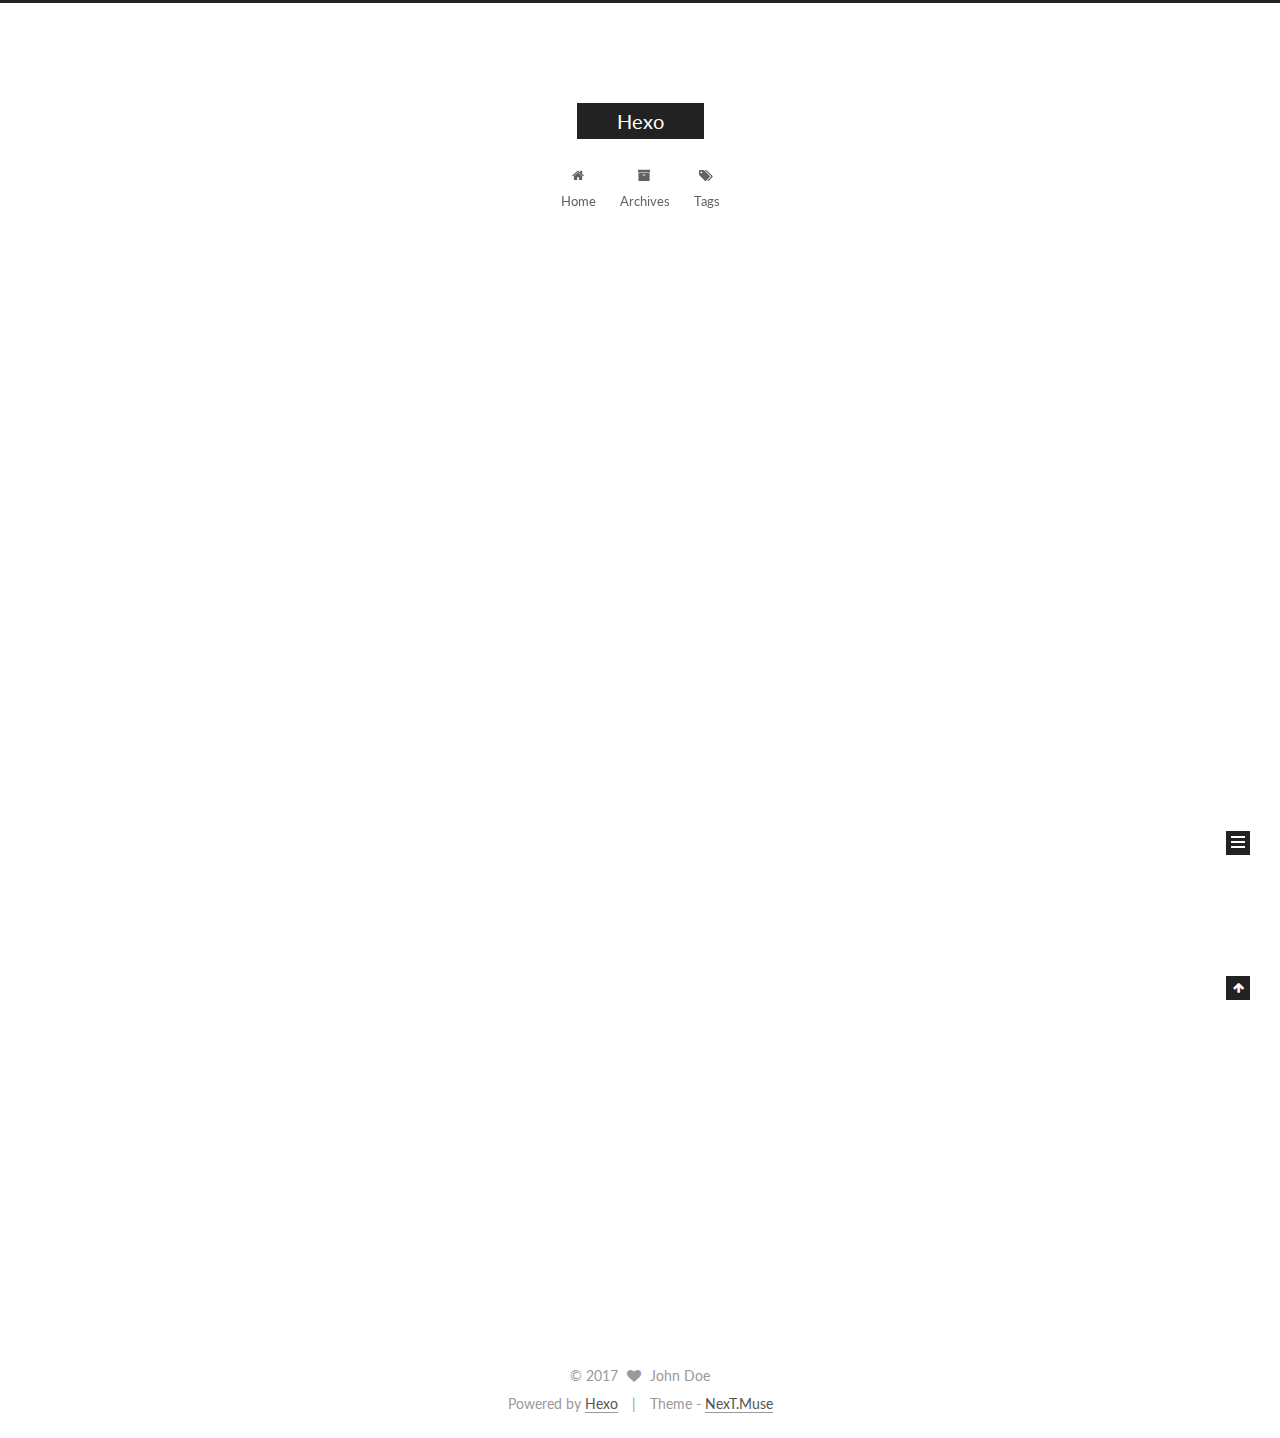
==== commit fba7c0df: "Site updated: 2017-05-25 17:47:01" ====
--- a/index.html
+++ b/index.html
@@ -198,7 +198,7 @@
             
               <i class="menu-item-icon fa fa-fw fa-home"></i> <br />
             
-            Startseite
+            Home
           </a>
         </li>
       
@@ -208,7 +208,7 @@
             
               <i class="menu-item-icon fa fa-fw fa-archive"></i> <br />
             
-            Archiv
+            Archives
           </a>
         </li>
       
@@ -280,7 +280,7 @@
                 <i class="fa fa-calendar-o"></i>
               </span>
               
-                <span class="post-meta-item-text">Veröffentlicht am</span>
+                <span class="post-meta-item-text">Posted on</span>
               
               <time title="Post created" itemprop="dateCreated datePublished" datetime="2017-05-25T16:44:21+08:00">
                 2017-05-25
@@ -408,7 +408,7 @@
             <div class="site-state-item site-state-posts">
               <a href="/archives">
                 <span class="site-state-item-count">1</span>
-                <span class="site-state-item-name">Artikel</span>
+                <span class="site-state-item-name">posts</span>
               </a>
             </div>
           
@@ -462,7 +462,7 @@
 
 
 <div class="powered-by">
-  Erstellt mit  <a class="theme-link" href="https://hexo.io">Hexo</a>
+  Powered by <a class="theme-link" href="https://hexo.io">Hexo</a>
 </div>
 
 <div class="theme-info">
--- a/css/main.css
+++ b/css/main.css
@@ -1695,7 +1695,7 @@
   width: 4px;
   height: 4px;
   border-radius: 50%;
-  background: #1f55c3;
+  background: #a2ff44;
 }
 .links-of-blogroll {
   font-size: 13px;
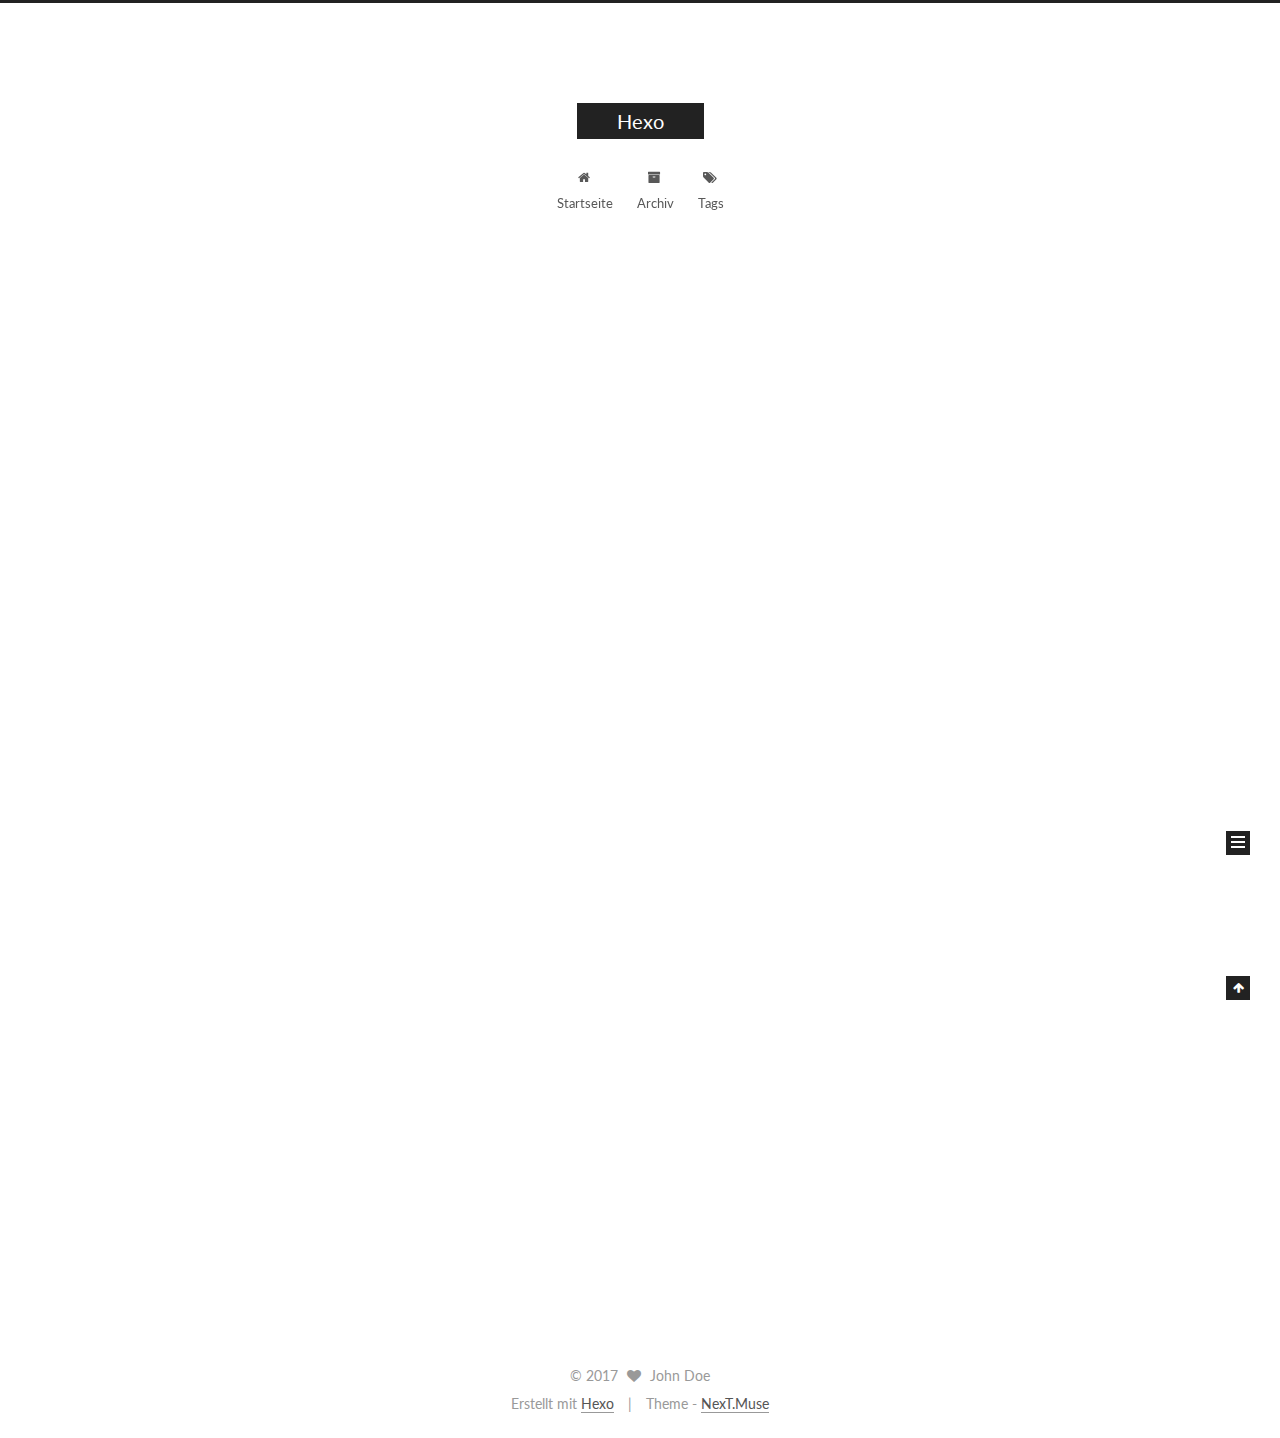
==== commit 84b2518a: "Site updated: 2017-05-25 17:47:49" ====
--- a/index.html
+++ b/index.html
@@ -198,7 +198,7 @@
             
               <i class="menu-item-icon fa fa-fw fa-home"></i> <br />
             
-            Home
+            Startseite
           </a>
         </li>
       
@@ -208,7 +208,7 @@
             
               <i class="menu-item-icon fa fa-fw fa-archive"></i> <br />
             
-            Archives
+            Archiv
           </a>
         </li>
       
@@ -280,7 +280,7 @@
                 <i class="fa fa-calendar-o"></i>
               </span>
               
-                <span class="post-meta-item-text">Posted on</span>
+                <span class="post-meta-item-text">Veröffentlicht am</span>
               
               <time title="Post created" itemprop="dateCreated datePublished" datetime="2017-05-25T16:44:21+08:00">
                 2017-05-25
@@ -408,7 +408,7 @@
             <div class="site-state-item site-state-posts">
               <a href="/archives">
                 <span class="site-state-item-count">1</span>
-                <span class="site-state-item-name">posts</span>
+                <span class="site-state-item-name">Artikel</span>
               </a>
             </div>
           
@@ -462,7 +462,7 @@
 
 
 <div class="powered-by">
-  Powered by <a class="theme-link" href="https://hexo.io">Hexo</a>
+  Erstellt mit  <a class="theme-link" href="https://hexo.io">Hexo</a>
 </div>
 
 <div class="theme-info">
--- a/css/main.css
+++ b/css/main.css
@@ -1695,7 +1695,7 @@
   width: 4px;
   height: 4px;
   border-radius: 50%;
-  background: #a2ff44;
+  background: #ff9641;
 }
 .links-of-blogroll {
   font-size: 13px;
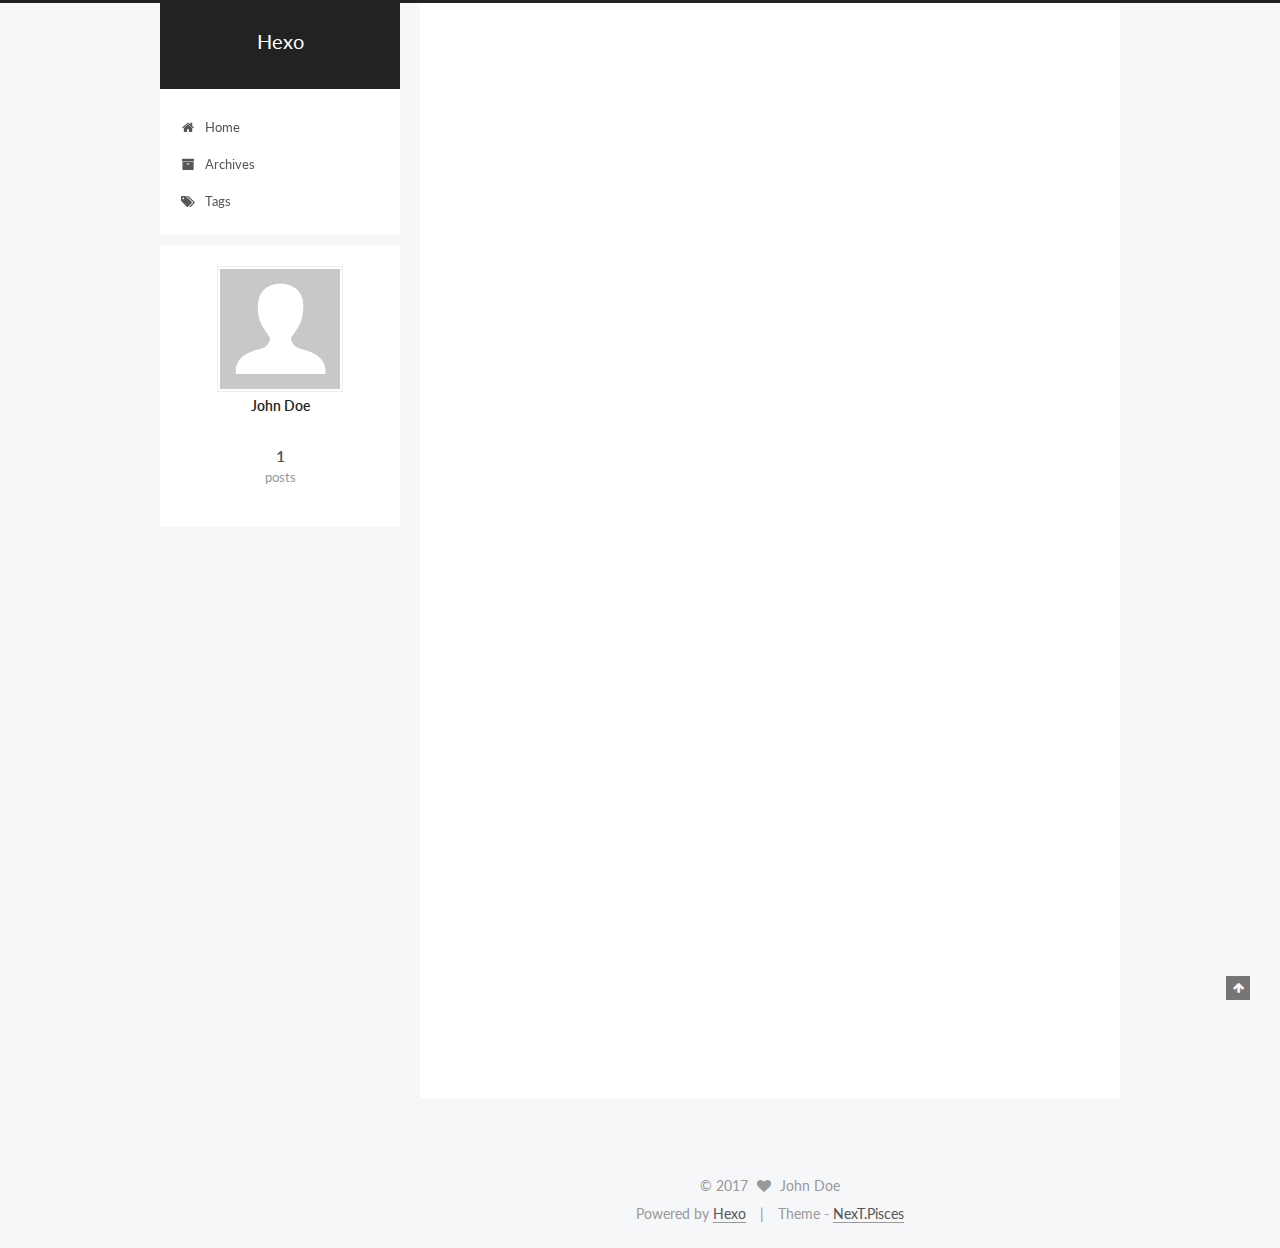
==== commit 19fcae4c: "Site updated: 2017-05-25 18:03:51" ====
--- a/index.html
+++ b/index.html
@@ -5,7 +5,7 @@
   
 
 
-<html class="theme-next muse use-motion" lang="">
+<html class="theme-next pisces use-motion" lang="">
 <head>
   <meta charset="UTF-8"/>
 <meta http-equiv="X-UA-Compatible" content="IE=edge" />
@@ -103,7 +103,7 @@
   var NexT = window.NexT || {};
   var CONFIG = {
     root: '/',
-    scheme: 'Muse',
+    scheme: 'Pisces',
     sidebar: {"position":"left","display":"post","offset":12,"offset_float":0,"b2t":false,"scrollpercent":false},
     fancybox: true,
     motion: true,
@@ -198,7 +198,7 @@
             
               <i class="menu-item-icon fa fa-fw fa-home"></i> <br />
             
-            Startseite
+            Home
           </a>
         </li>
       
@@ -208,7 +208,7 @@
             
               <i class="menu-item-icon fa fa-fw fa-archive"></i> <br />
             
-            Archiv
+            Archives
           </a>
         </li>
       
@@ -280,7 +280,7 @@
                 <i class="fa fa-calendar-o"></i>
               </span>
               
-                <span class="post-meta-item-text">Veröffentlicht am</span>
+                <span class="post-meta-item-text">Posted on</span>
               
               <time title="Post created" itemprop="dateCreated datePublished" datetime="2017-05-25T16:44:21+08:00">
                 2017-05-25
@@ -408,7 +408,7 @@
             <div class="site-state-item site-state-posts">
               <a href="/archives">
                 <span class="site-state-item-count">1</span>
-                <span class="site-state-item-name">Artikel</span>
+                <span class="site-state-item-name">posts</span>
               </a>
             </div>
           
@@ -462,13 +462,13 @@
 
 
 <div class="powered-by">
-  Erstellt mit  <a class="theme-link" href="https://hexo.io">Hexo</a>
+  Powered by <a class="theme-link" href="https://hexo.io">Hexo</a>
 </div>
 
 <div class="theme-info">
   Theme -
   <a class="theme-link" href="https://github.com/iissnan/hexo-theme-next">
-    NexT.Muse
+    NexT.Pisces
   </a>
 </div>
 
@@ -548,6 +548,13 @@
   
   
 
+
+  <script type="text/javascript" src="/js/src/affix.js?v=5.1.1"></script>
+
+  <script type="text/javascript" src="/js/src/schemes/pisces.js?v=5.1.1"></script>
+
+
+
   
 
   
--- a/css/main.css
+++ b/css/main.css
@@ -189,7 +189,7 @@
   font-size: 14px;
   line-height: 2;
   color: #555;
-  background: #fff;
+  background: #f5f7f9;
 }
 @media (max-width: 767px) {
   body {
@@ -639,8 +639,8 @@
 @media (min-width: 992px) {
   .full-image.full-image.full-image {
     max-width: none;
-    width: 110%;
-    margin: 25px -5%;
+    width: 118%;
+    margin: 0 -9%;
   }
 }
 .blockquote-center,
@@ -817,7 +817,7 @@
   font-size: 14px;
   color: #fff;
   background: #222;
-  border: 2px solid #222;
+  border: 2px solid #555;
   text-decoration: none;
   border-radius: 0;
   transition-property: background-color;
@@ -828,8 +828,8 @@
 .btn:hover,
 .post-button .btn:hover {
   border-color: #222;
-  color: #222;
-  background: #fff;
+  color: #fff;
+  background: #222;
 }
 .btn-bar {
   display: block;
@@ -934,7 +934,7 @@
   width: 24px;
   background: #222;
   font-size: 12px;
-  opacity: 1;
+  opacity: 0.6;
   color: #fff;
   cursor: pointer;
   text-align: center;
@@ -955,7 +955,7 @@
   }
 }
 .back-to-top.back-to-top-on {
-  bottom: 19px;
+  bottom: 30px;
 }
 .header {
   background: transparent;
@@ -1004,7 +1004,7 @@
 .site-subtitle {
   margin-top: 10px;
   font-size: 13px;
-  color: #999;
+  color: #ddd;
 }
 .use-motion .brand {
   opacity: 0;
@@ -1077,7 +1077,8 @@
   transition-timing-function: ease-in-out;
   transition-delay: 0s;
 }
-.menu .menu-item a:hover {
+.menu .menu-item a:hover,
+.menu-item-active a {
   border-bottom-color: #222;
 }
 .menu .menu-item .fa {
@@ -1433,10 +1434,10 @@
   margin-top: 50px;
 }
 .post-button .btn {
-  color: #fff;
+  color: #555;
   font-size: 14px;
-  background: #222;
-  border-radius: 0;
+  background: #fff;
+  border-radius: 2px;
   line-height: 2;
   margin: 0 4px 8px 4px;
 }
@@ -1611,20 +1612,20 @@
   display: block;
   margin: 0 auto;
   padding: 2px;
-  max-width: 96px;
+  max-width: 120px;
   height: auto;
-  border: 2px solid #333;
+  border: 1px solid #eee;
 }
 .site-author-name {
-  margin: 5px 0 0;
+  margin: 0;
   text-align: center;
-  color: #f5f5f5;
-  font-weight: normal;
+  color: #222;
+  font-weight: 600;
 }
 .site-description {
-  margin-top: 5px;
+  margin-top: 0;
   text-align: center;
-  font-size: 14px;
+  font-size: 13px;
   color: #999;
 }
 .site-state {
@@ -1636,7 +1637,7 @@
 .site-state-item {
   display: inline-block;
   padding: 0 15px;
-  border-left: 1px solid #333;
+  border-left: 1px solid #eee;
 }
 .site-state-item:first-child {
   border-left: none;
@@ -1649,11 +1650,11 @@
   text-align: center;
   color: inherit;
   font-weight: 600;
-  font-size: 18px;
+  font-size: 16px;
 }
 .site-state-item-name {
   font-size: 13px;
-  color: inherit;
+  color: #999;
 }
 .feed-link {
   margin-top: 20px;
@@ -1695,7 +1696,7 @@
   width: 4px;
   height: 4px;
   border-radius: 50%;
-  background: #ff9641;
+  background: #6be94b;
 }
 .links-of-blogroll {
   font-size: 13px;
@@ -1725,7 +1726,7 @@
   color: #555;
 }
 .sidebar-nav li:hover {
-  color: #f5f5f5;
+  color: #fc6423;
 }
 .page-post-detail .sidebar-nav-toc {
   padding: 0 5px;
@@ -1734,11 +1735,11 @@
   margin-left: 10px;
 }
 .sidebar-nav .sidebar-nav-active {
-  color: #87daff;
-  border-bottom-color: #87daff;
+  color: #fc6423;
+  border-bottom-color: #fc6423;
 }
 .sidebar-nav .sidebar-nav-active:hover {
-  color: #87daff;
+  color: #fc6423;
 }
 .sidebar-panel {
   display: none;
@@ -1771,12 +1772,12 @@
   transition-timing-function: ease-in-out;
   transition-delay: 0s;
   transition-property: all;
-  color: #999;
-  border-bottom-color: #555;
+  color: #666;
+  border-bottom-color: #ccc;
 }
 .post-toc ol a:hover {
-  color: #ccc;
-  border-bottom-color: #ccc;
+  color: #000;
+  border-bottom-color: #000;
 }
 .post-toc .nav-item {
   overflow: hidden;
@@ -1797,14 +1798,14 @@
   display: block;
 }
 .post-toc .nav .active > a {
-  color: #87daff;
-  border-bottom-color: #87daff;
+  color: #fc6423;
+  border-bottom-color: #fc6423;
 }
 .post-toc .nav .active-current > a {
-  color: #87daff;
+  color: #fc6423;
 }
 .post-toc .nav .active-current > a:hover {
-  color: #87daff;
+  color: #fc6423;
 }
 .footer {
   font-size: 14px;
@@ -2227,6 +2228,16 @@
   transform: translate(-50%, -50%);
   color: #ccc;
 }
+@media (min-width: 768px) and (max-width: 991px) {
+  .busuanzi-count {
+    width: auto;
+  }
+}
+@media (max-width: 767px) {
+  .busuanzi-count {
+    width: auto;
+  }
+}
 .site-uv,
 .site-pv,
 .page-pv {
@@ -2465,83 +2476,397 @@
   }
 }
 .page-post-detail .sidebar-toggle-line {
-  background: #87daff;
+  background: #fc6423;
 }
 .page-post-detail .comments {
   overflow: hidden;
 }
-@media (max-width: 767px) {
-  .header-inner,
-  .container .main-inner,
+.header {
+  position: relative;
+  margin: 0 auto;
+  width: 960px;
+}
+@media (min-width: 768px) and (max-width: 991px) {
+  .header {
+    width: auto;
+  }
+}
+@media (max-width: 767px) {
+  .header {
+    width: auto;
+  }
+}
+.header-inner {
+  position: absolute;
+  top: 0;
+  overflow: hidden;
+  padding: 0;
+  width: 240px;
+  background: #fff;
+  box-shadow: initial;
+  border-radius: initial;
+}
+@media (min-width: 1600px) {
+  .container .header-inner {
+    width: 240px;
+  }
+}
+@media (min-width: 768px) and (max-width: 991px) {
+  .header-inner {
+    position: relative;
+    width: auto;
+    border-radius: initial;
+  }
+}
+@media (max-width: 767px) {
+  .header-inner {
+    position: relative;
+    width: auto;
+    border-radius: initial;
+  }
+}
+.main:before,
+.main:after {
+  content: " ";
+  display: table;
+}
+.main:after {
+  clear: both;
+}
+@media (min-width: 768px) and (max-width: 991px) {
+  .main {
+    padding-bottom: 100px;
+  }
+}
+@media (max-width: 767px) {
+  .main {
+    padding-bottom: 100px;
+  }
+}
+.container .main-inner {
+  width: 960px;
+}
+@media (min-width: 768px) and (max-width: 991px) {
+  .container .main-inner {
+    width: auto;
+  }
+}
+@media (max-width: 767px) {
+  .container .main-inner {
+    width: auto;
+  }
+}
+.content-wrap {
+  float: right;
+  box-sizing: border-box;
+  padding: 40px;
+  width: 700px;
+  background: #fff;
+  min-height: 700px;
+  box-shadow: initial;
+  border-radius: initial;
+}
+@media (min-width: 768px) and (max-width: 991px) {
+  .content-wrap {
+    width: 100%;
+    padding: 20px;
+    border-radius: initial;
+  }
+}
+@media (max-width: 767px) {
+  .content-wrap {
+    width: 100%;
+    padding: 20px;
+    min-height: auto;
+    border-radius: initial;
+  }
+}
+.sidebar {
+  position: static;
+  float: left;
+  margin-top: 300px;
+  width: 240px;
+  background: #f5f7f9;
+  box-shadow: none;
+}
+@media (min-width: 768px) and (max-width: 991px) {
+  .sidebar {
+    display: none;
+  }
+}
+@media (max-width: 767px) {
+  .sidebar {
+    display: none;
+  }
+}
+.sidebar-toggle {
+  display: none;
+}
+.footer-inner {
+  width: 960px;
+  padding-left: 260px;
+}
+@media (min-width: 768px) and (max-width: 991px) {
   .footer-inner {
     width: auto;
-  }
-}
-embed {
-  display: block;
-  margin: 0px auto 25px auto;
-}
-.custom-logo .site-meta-headline {
-  text-align: center;
-}
-.custom-logo .brand {
+    padding-left: 0 !important;
+    padding-right: 0 !important;
+  }
+}
+@media (max-width: 767px) {
+  .footer-inner {
+    width: auto;
+    padding-left: 0 !important;
+    padding-right: 0 !important;
+  }
+}
+.sidebar-position-right .header-inner {
+  right: 0;
+}
+.sidebar-position-right .content-wrap {
+  float: left;
+}
+.sidebar-position-right .sidebar {
+  float: right;
+}
+.sidebar-position-right .footer-inner {
+  padding-left: 0;
+  padding-right: 260px;
+}
+.site-brand-wrapper {
+  position: relative;
+}
+.site-meta {
+  padding: 20px 0;
+  color: #fff;
+  background: #222;
+}
+@media (min-width: 768px) and (max-width: 991px) {
+  .site-meta {
+    box-shadow: 0 0 16px rgba(0,0,0,0.5);
+  }
+}
+@media (max-width: 767px) {
+  .site-meta {
+    box-shadow: 0 0 16px rgba(0,0,0,0.5);
+  }
+}
+.brand {
+  padding: 0;
   background: none;
 }
-.custom-logo .site-title {
-  margin: 10px auto 0;
-  font-size: 24px;
-  color: #222;
-}
-.custom-logo .site-title a {
-  border: none;
-}
-.custom-logo-image {
-  margin: 0 auto;
-  padding: 5px;
-  max-width: 150px;
-  background: #fff;
-}
-@media (max-width: 767px) {
-  .site-nav {
-    position: absolute;
-    left: 0;
-    top: 52px;
-    margin: 0;
-    width: 100%;
-    padding: 0;
-    background: #fff;
-    border-bottom: 1px solid #ddd;
-    z-index: 1;
-  }
-}
-@media (max-width: 767px) {
-  .menu {
-    text-align: left;
-  }
-}
-@media (max-width: 767px) {
-  .menu .menu-item {
-    display: block;
-    margin: 0 10px;
-    vertical-align: top;
-  }
-}
-@media (max-width: 767px) {
-  .menu .menu-item br {
-    display: none;
-  }
-}
-@media (max-width: 767px) {
-  .menu .menu-item a {
-    padding: 5px 10px;
-  }
-}
-.menu .menu-item .fa {
-  margin-right: 0;
+.brand:hover {
+  color: #fff;
+}
+.site-subtitle {
+  margin: 10px 10px 0;
+  font-weight: initial;
 }
 .site-search form {
   display: none;
 }
+.site-nav {
+  border-top: none;
+}
+@media (min-width: 768px) and (max-width: 991px) {
+  .site-nav {
+    display: none !important;
+  }
+}
+@media (min-width: 768px) and (max-width: 991px) {
+  .site-nav-on {
+    display: block !important;
+  }
+}
+.menu .menu-item {
+  display: block;
+  margin: 0;
+}
+.menu .menu-item a {
+  position: relative;
+  box-sizing: border-box;
+  padding: 5px 20px;
+  text-align: left;
+  line-height: inherit;
+  transition-property: background-color;
+  transition-duration: 0.2s;
+  transition-timing-function: ease-in-out;
+  transition-delay: 0s;
+}
+.menu .menu-item a:hover,
+.menu-item-active a {
+  background: #f9f9f9;
+  border-bottom-color: #fff;
+}
+.menu .menu-item br {
+  display: none;
+}
+.menu-item-active a:after {
+  content: " ";
+  position: absolute;
+  top: 50%;
+  margin-top: -3px;
+  right: 15px;
+  width: 6px;
+  height: 6px;
+  border-radius: 50%;
+  background-color: #bbb;
+}
+.btn-bar {
+  background-color: #fff;
+}
+.site-nav-toggle {
+  left: 20px;
+  top: 50%;
+  -webkit-transform: translateY(-50%);
+  -webkit-transform: translateY(-50%);
+  -moz-transform: translateY(-50%);
+  -ms-transform: translateY(-50%);
+  -o-transform: translateY(-50%);
+  transform: translateY(-50%);
+}
+@media (min-width: 768px) and (max-width: 991px) {
+  .site-nav-toggle {
+    display: block;
+  }
+}
+.use-motion .sidebar .motion-element {
+  opacity: 1;
+}
+.sidebar {
+  display: none;
+  right: auto;
+  bottom: auto;
+  -webkit-transform: none;
+}
+.sidebar-inner {
+  box-sizing: border-box;
+  width: 240px;
+  color: #555;
+  background: #fff;
+  box-shadow: initial;
+  border-radius: initial;
+}
+.sidebar-inner.affix {
+  position: fixed;
+  top: 0px;
+}
+.site-overview {
+  margin: 0 2px;
+  text-align: left;
+}
+.site-author:before,
+.site-author:after {
+  content: " ";
+  display: table;
+}
+.site-author:after {
+  clear: both;
+}
+.sidebar a {
+  color: #555;
+}
+.sidebar a:hover {
+  color: #222;
+}
+.links-of-author-item a:before {
+  display: none;
+}
+.links-of-author-item a {
+  border-bottom: none;
+  text-decoration: underline;
+}
+.feed-link {
+  border-top: 1px dotted #ccc;
+  border-bottom: 1px dotted #ccc;
+  text-align: center;
+}
+.feed-link a {
+  display: block;
+  color: #fc6423;
+  border: none;
+}
+.feed-link a:hover {
+  background: none;
+  color: #e34603;
+}
+.feed-link a:hover i {
+  color: #e34603;
+}
+.links-of-author:before,
+.links-of-author:after {
+  content: " ";
+  display: table;
+}
+.links-of-author:after {
+  clear: both;
+}
+.links-of-author-item {
+  float: left;
+  margin: 5px 0 0;
+  width: 50%;
+}
+.links-of-author-item a {
+  box-sizing: border-box;
+  display: inline-block;
+  margin-right: 0;
+  margin-bottom: 0;
+  padding: 0 5px;
+  overflow: hidden;
+  white-space: nowrap;
+  text-overflow: ellipsis;
+}
+.links-of-author-item a {
+  display: block;
+  text-decoration: none;
+}
+.links-of-author-item a:hover {
+  border-radius: 4px;
+  background: #eee;
+}
+.links-of-author-item .fa {
+  margin-right: 2px;
+  font-size: 16px;
+}
+.links-of-author-item .fa-globe {
+  font-size: 15px;
+}
+.links-of-blogroll {
+  margin-top: 20px;
+  padding: 3px 0 0;
+  border-top: 1px dotted #ccc;
+}
+.links-of-blogroll-title {
+  margin-top: 0;
+}
+.links-of-blogroll-item {
+  padding: 0;
+}
+.links-of-blogroll-inline:before,
+.links-of-blogroll-inline:after {
+  content: " ";
+  display: table;
+}
+.links-of-blogroll-inline:after {
+  clear: both;
+}
 .links-of-blogroll-inline .links-of-blogroll-item {
-  display: inline-block;
-}
+  float: left;
+  margin: 5px 0 0;
+  width: 50%;
+}
+.links-of-blogroll-inline .links-of-blogroll-item a {
+  box-sizing: border-box;
+  display: inline-block;
+  margin-right: 0;
+  margin-bottom: 0;
+  padding: 0 5px;
+  overflow: hidden;
+  white-space: nowrap;
+  text-overflow: ellipsis;
+}
+@media (max-width: 767px) {
+  .post-body {
+    text-align: justify;
+  }
+}
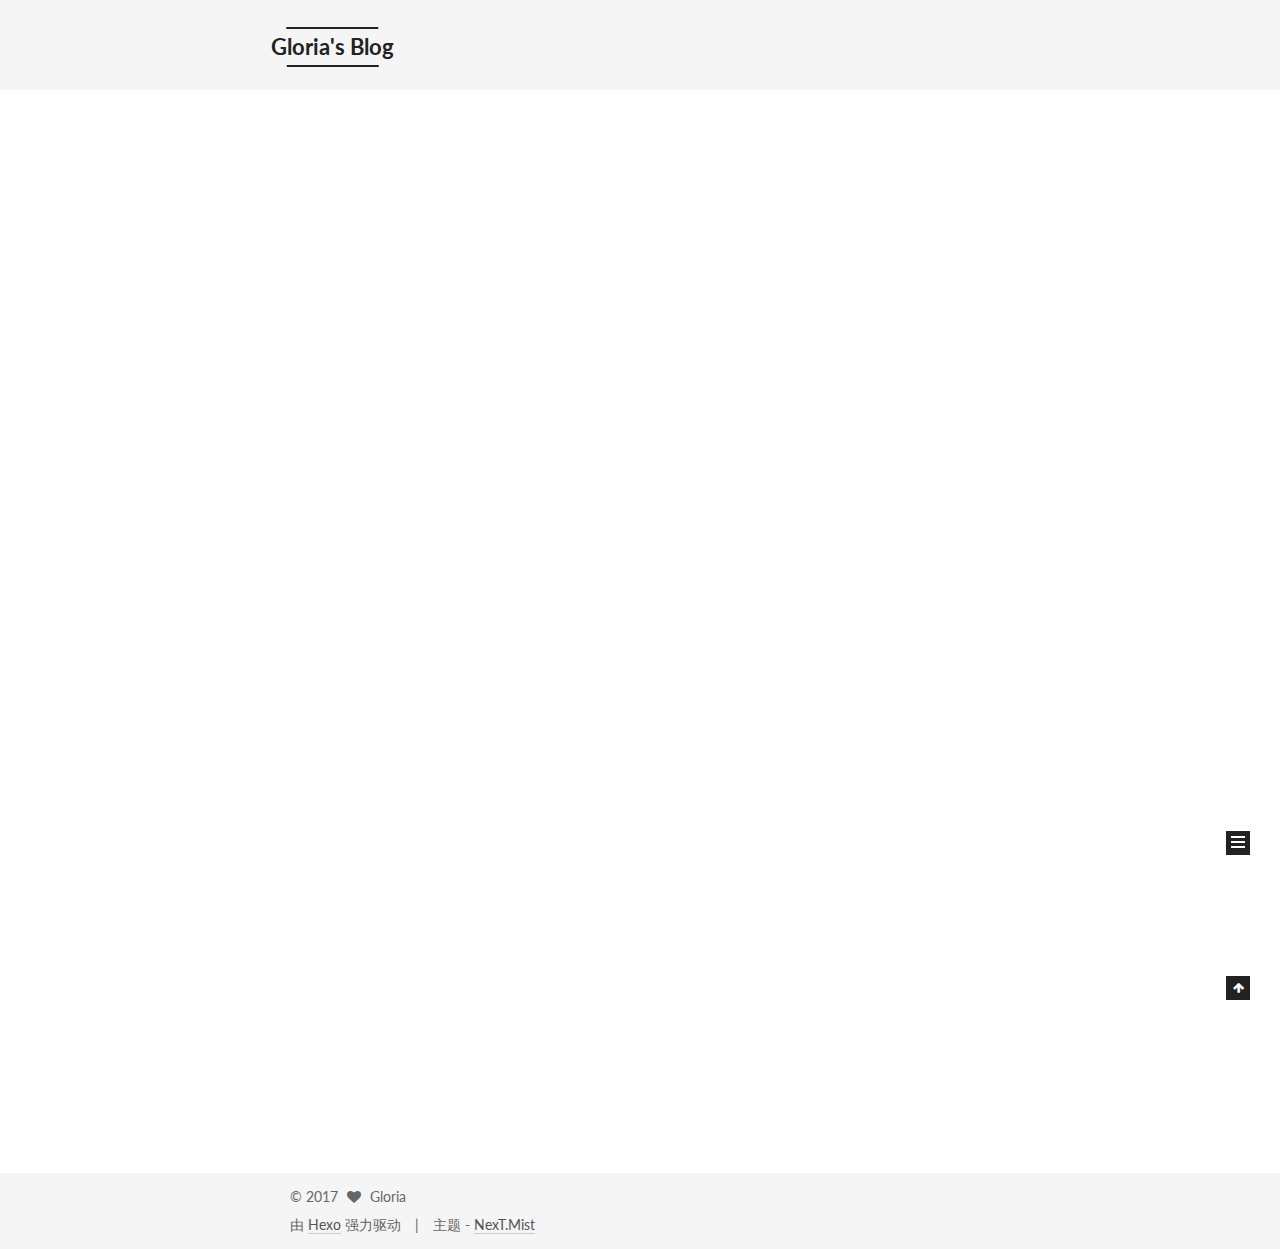
==== commit abb35f0c: "Site updated: 2017-05-25 20:41:21" ====
--- a/index.html
+++ b/index.html
@@ -5,7 +5,7 @@
   
 
 
-<html class="theme-next pisces use-motion" lang="">
+<html class="theme-next mist use-motion" lang="zh-Hans">
 <head>
   <meta charset="UTF-8"/>
 <meta http-equiv="X-UA-Compatible" content="IE=edge" />
@@ -90,12 +90,15 @@
 
 
 
+<meta name="description" content="Hope is a good thing, maybe the best of things, and no good thing ever dies.">
 <meta property="og:type" content="website">
-<meta property="og:title" content="Hexo">
+<meta property="og:title" content="Gloria&#39;s Blog">
 <meta property="og:url" content="http://yoursite.com/index.html">
-<meta property="og:site_name" content="Hexo">
+<meta property="og:site_name" content="Gloria&#39;s Blog">
+<meta property="og:description" content="Hope is a good thing, maybe the best of things, and no good thing ever dies.">
 <meta name="twitter:card" content="summary">
-<meta name="twitter:title" content="Hexo">
+<meta name="twitter:title" content="Gloria&#39;s Blog">
+<meta name="twitter:description" content="Hope is a good thing, maybe the best of things, and no good thing ever dies.">
 
 
 
@@ -103,13 +106,13 @@
   var NexT = window.NexT || {};
   var CONFIG = {
     root: '/',
-    scheme: 'Pisces',
+    scheme: 'Mist',
     sidebar: {"position":"left","display":"post","offset":12,"offset_float":0,"b2t":false,"scrollpercent":false},
     fancybox: true,
     motion: true,
     duoshuo: {
       userId: '0',
-      author: 'Author'
+      author: '博主'
     },
     algolia: {
       applicationID: '',
@@ -129,10 +132,10 @@
 
 
 
-  <title>Hexo</title>
+  <title>Gloria's Blog</title>
 </head>
 
-<body itemscope itemtype="http://schema.org/WebPage" lang="">
+<body itemscope itemtype="http://schema.org/WebPage" lang="zh-Hans">
 
   
 
@@ -168,7 +171,7 @@
     <div class="custom-logo-site-title">
       <a href="/"  class="brand" rel="start">
         <span class="logo-line-before"><i></i></span>
-        <span class="site-title">Hexo</span>
+        <span class="site-title">Gloria's Blog</span>
         <span class="logo-line-after"><i></i></span>
       </a>
     </div>
@@ -198,7 +201,7 @@
             
               <i class="menu-item-icon fa fa-fw fa-home"></i> <br />
             
-            Home
+            首页
           </a>
         </li>
       
@@ -208,7 +211,7 @@
             
               <i class="menu-item-icon fa fa-fw fa-archive"></i> <br />
             
-            Archives
+            归档
           </a>
         </li>
       
@@ -218,7 +221,7 @@
             
               <i class="menu-item-icon fa fa-fw fa-tags"></i> <br />
             
-            Tags
+            标签
           </a>
         </li>
       
@@ -254,13 +257,13 @@
     <link itemprop="mainEntityOfPage" href="http://yoursite.com/2017/05/25/hello-world/">
 
     <span hidden itemprop="author" itemscope itemtype="http://schema.org/Person">
-      <meta itemprop="name" content="John Doe">
+      <meta itemprop="name" content="Gloria">
       <meta itemprop="description" content="">
       <meta itemprop="image" content="/images/avatar.gif">
     </span>
 
     <span hidden itemprop="publisher" itemscope itemtype="http://schema.org/Organization">
-      <meta itemprop="name" content="Hexo">
+      <meta itemprop="name" content="Gloria's Blog">
     </span>
 
     
@@ -280,9 +283,9 @@
                 <i class="fa fa-calendar-o"></i>
               </span>
               
-                <span class="post-meta-item-text">Posted on</span>
+                <span class="post-meta-item-text">发表于</span>
               
-              <time title="Post created" itemprop="dateCreated datePublished" datetime="2017-05-25T16:44:21+08:00">
+              <time title="创建于" itemprop="dateCreated datePublished" datetime="2017-05-25T16:44:21+08:00">
                 2017-05-25
               </time>
             
@@ -396,10 +399,10 @@
         <div class="site-author motion-element" itemprop="author" itemscope itemtype="http://schema.org/Person">
           <img class="site-author-image" itemprop="image"
                src="/images/avatar.gif"
-               alt="John Doe" />
-          <p class="site-author-name" itemprop="name">John Doe</p>
+               alt="Gloria" />
+          <p class="site-author-name" itemprop="name">Gloria</p>
            
-              <p class="site-description motion-element" itemprop="description"></p>
+              <p class="site-description motion-element" itemprop="description">Hope is a good thing, maybe the best of things, and no good thing ever dies.</p>
           
         </div>
         <nav class="site-state motion-element">
@@ -408,7 +411,7 @@
             <div class="site-state-item site-state-posts">
               <a href="/archives">
                 <span class="site-state-item-count">1</span>
-                <span class="site-state-item-name">posts</span>
+                <span class="site-state-item-name">日志</span>
               </a>
             </div>
           
@@ -457,18 +460,18 @@
   <span class="with-love">
     <i class="fa fa-heart"></i>
   </span>
-  <span class="author" itemprop="copyrightHolder">John Doe</span>
+  <span class="author" itemprop="copyrightHolder">Gloria</span>
 </div>
 
 
 <div class="powered-by">
-  Powered by <a class="theme-link" href="https://hexo.io">Hexo</a>
+  由 <a class="theme-link" href="https://hexo.io">Hexo</a> 强力驱动
 </div>
 
 <div class="theme-info">
-  Theme -
+  主题 -
   <a class="theme-link" href="https://github.com/iissnan/hexo-theme-next">
-    NexT.Pisces
+    NexT.Mist
   </a>
 </div>
 
@@ -548,13 +551,6 @@
   
   
 
-
-  <script type="text/javascript" src="/js/src/affix.js?v=5.1.1"></script>
-
-  <script type="text/javascript" src="/js/src/schemes/pisces.js?v=5.1.1"></script>
-
-
-
   
 
   
--- a/css/main.css
+++ b/css/main.css
@@ -189,7 +189,7 @@
   font-size: 14px;
   line-height: 2;
   color: #555;
-  background: #f5f7f9;
+  background: #fff;
 }
 @media (max-width: 767px) {
   body {
@@ -226,51 +226,51 @@
   margin: 20px 0 15px;
 }
 h1 {
+  font-size: 24px;
+}
+@media (max-width: 767px) {
+  h1 {
+    font-size: 20px;
+  }
+}
+h2 {
   font-size: 22px;
 }
 @media (max-width: 767px) {
-  h1 {
+  h2 {
     font-size: 18px;
   }
 }
-h2 {
+h3 {
   font-size: 20px;
 }
 @media (max-width: 767px) {
-  h2 {
+  h3 {
     font-size: 16px;
   }
 }
-h3 {
+h4 {
   font-size: 18px;
 }
 @media (max-width: 767px) {
-  h3 {
+  h4 {
     font-size: 14px;
   }
 }
-h4 {
+h5 {
   font-size: 16px;
 }
 @media (max-width: 767px) {
-  h4 {
+  h5 {
     font-size: 12px;
   }
 }
-h5 {
+h6 {
   font-size: 14px;
 }
 @media (max-width: 767px) {
-  h5 {
+  h6 {
     font-size: 10px;
-  }
-}
-h6 {
-  font-size: 12px;
-}
-@media (max-width: 767px) {
-  h6 {
-    font-size: 8px;
   }
 }
 p {
@@ -639,8 +639,8 @@
 @media (min-width: 992px) {
   .full-image.full-image.full-image {
     max-width: none;
-    width: 118%;
-    margin: 0 -9%;
+    width: 110%;
+    margin: 25px -5%;
   }
 }
 .blockquote-center,
@@ -817,7 +817,7 @@
   font-size: 14px;
   color: #fff;
   background: #222;
-  border: 2px solid #555;
+  border: 2px solid #222;
   text-decoration: none;
   border-radius: 0;
   transition-property: background-color;
@@ -828,8 +828,8 @@
 .btn:hover,
 .post-button .btn:hover {
   border-color: #222;
-  color: #fff;
-  background: #222;
+  color: #222;
+  background: #fff;
 }
 .btn-bar {
   display: block;
@@ -934,7 +934,7 @@
   width: 24px;
   background: #222;
   font-size: 12px;
-  opacity: 0.6;
+  opacity: 1;
   color: #fff;
   cursor: pointer;
   text-align: center;
@@ -955,7 +955,7 @@
   }
 }
 .back-to-top.back-to-top-on {
-  bottom: 30px;
+  bottom: 19px;
 }
 .header {
   background: transparent;
@@ -969,7 +969,7 @@
 }
 .site-meta {
   margin: 0;
-  text-align: center;
+  text-align: left;
 }
 @media (max-width: 767px) {
   .site-meta {
@@ -980,12 +980,12 @@
   position: relative;
   display: inline-block;
   padding: 0 40px;
-  color: #fff;
+  color: #222;
   background: #222;
   border-bottom: none;
 }
 .brand:hover {
-  color: #fff;
+  color: #222;
 }
 .logo {
   display: inline-block;
@@ -1004,7 +1004,7 @@
 .site-subtitle {
   margin-top: 10px;
   font-size: 13px;
-  color: #ddd;
+  color: #999;
 }
 .use-motion .brand {
   opacity: 0;
@@ -1077,8 +1077,7 @@
   transition-timing-function: ease-in-out;
   transition-delay: 0s;
 }
-.menu .menu-item a:hover,
-.menu-item-active a {
+.menu .menu-item a:hover {
   border-bottom-color: #222;
 }
 .menu .menu-item .fa {
@@ -1206,7 +1205,7 @@
 .posts-collapse {
   position: relative;
   z-index: 1010;
-  margin-left: 55px;
+  margin-left: 0;
 }
 .posts-collapse::after {
   content: " ";
@@ -1436,8 +1435,8 @@
 .post-button .btn {
   color: #555;
   font-size: 14px;
-  background: #fff;
-  border-radius: 2px;
+  background: transparent;
+  border-radius: 0;
   line-height: 2;
   margin: 0 4px 8px 4px;
 }
@@ -1612,20 +1611,20 @@
   display: block;
   margin: 0 auto;
   padding: 2px;
-  max-width: 120px;
+  max-width: 96px;
   height: auto;
-  border: 1px solid #eee;
+  border: 2px solid #333;
 }
 .site-author-name {
-  margin: 0;
+  margin: 5px 0 0;
   text-align: center;
-  color: #222;
-  font-weight: 600;
+  color: #f5f5f5;
+  font-weight: normal;
 }
 .site-description {
-  margin-top: 0;
+  margin-top: 5px;
   text-align: center;
-  font-size: 13px;
+  font-size: 14px;
   color: #999;
 }
 .site-state {
@@ -1637,7 +1636,7 @@
 .site-state-item {
   display: inline-block;
   padding: 0 15px;
-  border-left: 1px solid #eee;
+  border-left: 1px solid #333;
 }
 .site-state-item:first-child {
   border-left: none;
@@ -1650,11 +1649,11 @@
   text-align: center;
   color: inherit;
   font-weight: 600;
-  font-size: 16px;
+  font-size: 18px;
 }
 .site-state-item-name {
   font-size: 13px;
-  color: #999;
+  color: inherit;
 }
 .feed-link {
   margin-top: 20px;
@@ -1696,7 +1695,7 @@
   width: 4px;
   height: 4px;
   border-radius: 50%;
-  background: #6be94b;
+  background: #70c1bd;
 }
 .links-of-blogroll {
   font-size: 13px;
@@ -1726,7 +1725,7 @@
   color: #555;
 }
 .sidebar-nav li:hover {
-  color: #fc6423;
+  color: #f5f5f5;
 }
 .page-post-detail .sidebar-nav-toc {
   padding: 0 5px;
@@ -1735,11 +1734,11 @@
   margin-left: 10px;
 }
 .sidebar-nav .sidebar-nav-active {
-  color: #fc6423;
-  border-bottom-color: #fc6423;
+  color: #87daff;
+  border-bottom-color: #87daff;
 }
 .sidebar-nav .sidebar-nav-active:hover {
-  color: #fc6423;
+  color: #87daff;
 }
 .sidebar-panel {
   display: none;
@@ -1772,12 +1771,12 @@
   transition-timing-function: ease-in-out;
   transition-delay: 0s;
   transition-property: all;
-  color: #666;
+  color: #999;
+  border-bottom-color: #555;
+}
+.post-toc ol a:hover {
+  color: #ccc;
   border-bottom-color: #ccc;
-}
-.post-toc ol a:hover {
-  color: #000;
-  border-bottom-color: #000;
 }
 .post-toc .nav-item {
   overflow: hidden;
@@ -1798,14 +1797,14 @@
   display: block;
 }
 .post-toc .nav .active > a {
-  color: #fc6423;
-  border-bottom-color: #fc6423;
+  color: #87daff;
+  border-bottom-color: #87daff;
 }
 .post-toc .nav .active-current > a {
-  color: #fc6423;
+  color: #87daff;
 }
 .post-toc .nav .active-current > a:hover {
-  color: #fc6423;
+  color: #87daff;
 }
 .footer {
   font-size: 14px;
@@ -2228,16 +2227,6 @@
   transform: translate(-50%, -50%);
   color: #ccc;
 }
-@media (min-width: 768px) and (max-width: 991px) {
-  .busuanzi-count {
-    width: auto;
-  }
-}
-@media (max-width: 767px) {
-  .busuanzi-count {
-    width: auto;
-  }
-}
 .site-uv,
 .site-pv,
 .page-pv {
@@ -2476,397 +2465,324 @@
   }
 }
 .page-post-detail .sidebar-toggle-line {
-  background: #fc6423;
+  background: #87daff;
 }
 .page-post-detail .comments {
   overflow: hidden;
 }
+h1,
+h2,
+h3,
+h4,
+h5,
+h6 {
+  margin: 20px 0 10px;
+}
+p {
+  margin: 0 0 25px 0;
+}
+a {
+  border-bottom-color: #ccc;
+}
+hr {
+  margin: 20px 0;
+  height: 2px;
+}
+.main-inner {
+  margin-top: 80px;
+}
 .header {
-  position: relative;
-  margin: 0 auto;
-  width: 960px;
-}
-@media (min-width: 768px) and (max-width: 991px) {
-  .header {
-    width: auto;
-  }
-}
-@media (max-width: 767px) {
-  .header {
-    width: auto;
-  }
+  background: #f5f5f5;
 }
 .header-inner {
-  position: absolute;
-  top: 0;
-  overflow: hidden;
-  padding: 0;
-  width: 240px;
-  background: #fff;
-  box-shadow: initial;
-  border-radius: initial;
-}
-@media (min-width: 1600px) {
-  .container .header-inner {
-    width: 240px;
-  }
-}
-@media (min-width: 768px) and (max-width: 991px) {
-  .header-inner {
-    position: relative;
-    width: auto;
-    border-radius: initial;
-  }
-}
-@media (max-width: 767px) {
-  .header-inner {
-    position: relative;
-    width: auto;
-    border-radius: initial;
-  }
-}
-.main:before,
-.main:after {
+  padding: 25px 0 20px;
+}
+.header-inner:before,
+.header-inner:after {
   content: " ";
   display: table;
 }
-.main:after {
+.header-inner:after {
   clear: both;
 }
-@media (min-width: 768px) and (max-width: 991px) {
-  .main {
-    padding-bottom: 100px;
-  }
-}
-@media (max-width: 767px) {
-  .main {
-    padding-bottom: 100px;
-  }
-}
-.container .main-inner {
-  width: 960px;
-}
-@media (min-width: 768px) and (max-width: 991px) {
+@media (max-width: 767px) {
+  .header-inner {
+    width: auto;
+    margin-bottom: 50px;
+    padding: 10px;
+  }
+}
+.site-meta {
+  float: left;
+  margin-left: -20px;
+  line-height: normal;
+}
+@media (max-width: 767px) {
+  .site-meta {
+    margin-left: 10px;
+  }
+}
+.site-meta .brand {
+  padding: 2px 1px;
+  background: none;
+}
+@media (max-width: 767px) {
+  .site-meta .brand {
+    display: block;
+  }
+}
+.site-meta .logo {
+  display: none;
+}
+.site-meta .site-title {
+  font-size: 22px;
+  font-weight: bolder;
+}
+@media (max-width: 767px) {
+  .site-meta .site-title {
+    line-height: 34px;
+  }
+}
+.logo-line-before,
+.logo-line-after {
+  display: block;
+  overflow: hidden;
+  margin: 0 auto;
+  width: 75%;
+}
+@media (max-width: 767px) {
+  .logo-line-before,
+  .logo-line-after {
+    display: none;
+  }
+}
+.logo-line-before i,
+.logo-line-after i {
+  position: relative;
+  display: block;
+  height: 2px;
+  background: #222;
+}
+@media (max-width: 767px) {
+  .logo-line-before i,
+  .logo-line-after i {
+    height: 3px;
+  }
+}
+.use-motion .logo-line-before i {
+  left: -100%;
+}
+.use-motion .logo-line-after i {
+  right: -100%;
+}
+.site-subtitle {
+  display: none;
+}
+.site-nav-toggle {
+  position: static;
+  float: right;
+}
+.menu {
+  float: right;
+  margin: 8px 0 0 0;
+}
+@media (max-width: 767px) {
+  .menu {
+    margin: 20px 0 0 0;
+    padding: 0;
+  }
+}
+.menu br {
+  display: none;
+}
+.menu .menu-item {
+  margin: 0;
+}
+@media (max-width: 767px) {
+  .menu .menu-item {
+    display: block;
+  }
+}
+.menu .menu-item a {
+  padding: 0 10px;
+  background: none;
+  border: none;
+  border-radius: 2px;
+  transition-property: background;
+}
+@media (max-width: 767px) {
+  .menu .menu-item a {
+    text-align: left;
+  }
+}
+.menu .menu-item a:hover {
+  background: #e1e1e1;
+}
+.menu a::before {
+  display: none;
+}
+@media (max-width: 767px) {
+  .menu a::before {
+    display: block;
+  }
+}
+@media (max-width: 767px) {
+  .menu {
+    float: none;
+  }
+}
+.site-search form {
+  display: none;
+}
+.posts-expand {
+  padding-top: 0;
+}
+.posts-expand .post-title,
+.posts-expand .post-meta {
+  text-align: left;
+}
+@media (max-width: 767px) {
+  .posts-expand .post-title,
+  .posts-expand .post-meta {
+    text-align: center;
+  }
+}
+.posts-expand .post-eof {
+  display: none;
+}
+.posts-expand .post {
+  margin-top: 120px;
+}
+.posts-expand .post:first-child {
+  margin-top: 0;
+}
+.posts-expand .post-meta {
+  margin-top: 5px;
+  margin-bottom: 20px;
+}
+.posts-expand .post-title {
+  position: relative;
+  font-size: 26px;
+  font-weight: 400;
+}
+@media (max-width: 767px) {
+  .posts-expand .post-title {
+    font-size: 20px;
+  }
+}
+@media (min-width: 1600px) {
+  .posts-expand .post-title {
+    font-size: 26px;
+  }
+}
+.posts-expand .post-title:hover:before {
+  background: #222;
+}
+.posts-expand .post-body img {
+  margin: 0;
+}
+.posts-expand .post-tags {
+  text-align: left;
+}
+.posts-expand .post-tags a {
+  padding: 1px 5px;
+  background: #f5f5f5;
+  border-bottom: none;
+}
+.posts-expand .post-tags a:hover {
+  background: #ccc;
+}
+.posts-expand .post-nav {
+  margin-top: 40px;
+}
+.post-button {
+  margin-top: 20px;
+  text-align: left;
+}
+.post-button a {
+  margin: 0 8px 8px 0 !important;
+  padding: 0;
+  font-size: 14px;
+  color: #666;
+  background: none;
+  border: none;
+  border-bottom: 2px solid #666;
+  transition-property: border;
+}
+@media (max-width: 767px) {
+  .post-button a {
+    font-size: 12px;
+  }
+}
+@media (min-width: 1600px) {
+  .post-button a {
+    font-size: 16px;
+  }
+}
+.post-button a:hover {
+  border-bottom-color: #222;
+}
+.links-of-blogroll-inline .links-of-blogroll-item {
+  display: inline-block;
+}
+.btn {
+  padding: 0 10px;
+  border-width: 2px;
+  border-radius: 0;
+}
+.headband {
+  display: none;
+}
+.site-search {
+  position: relative;
+  float: right;
+  margin-top: 5px;
+  padding-top: 3px;
+}
+@media (max-width: 767px) {
+  .site-search {
+    float: none;
+    padding: 0 10px;
+  }
+}
+@media (max-width: 767px) {
   .container .main-inner {
     width: auto;
   }
 }
-@media (max-width: 767px) {
-  .container .main-inner {
-    width: auto;
-  }
-}
-.content-wrap {
-  float: right;
-  box-sizing: border-box;
-  padding: 40px;
-  width: 700px;
-  background: #fff;
-  min-height: 700px;
-  box-shadow: initial;
-  border-radius: initial;
-}
-@media (min-width: 768px) and (max-width: 991px) {
-  .content-wrap {
-    width: 100%;
-    padding: 20px;
-    border-radius: initial;
-  }
-}
-@media (max-width: 767px) {
-  .content-wrap {
-    width: 100%;
-    padding: 20px;
-    min-height: auto;
-    border-radius: initial;
-  }
-}
-.sidebar {
-  position: static;
-  float: left;
-  margin-top: 300px;
-  width: 240px;
-  background: #f5f7f9;
-  box-shadow: none;
-}
-@media (min-width: 768px) and (max-width: 991px) {
-  .sidebar {
-    display: none;
-  }
-}
-@media (max-width: 767px) {
-  .sidebar {
-    display: none;
-  }
-}
-.sidebar-toggle {
+.page-post-detail .post-title,
+.page-post-detail .post-meta {
+  text-align: center;
+}
+.page-post-detail .post-title:before {
   display: none;
 }
+.page-post-detail .post-meta {
+  margin-bottom: 60px;
+}
+.pagination {
+  margin: 120px 0 0;
+  text-align: left;
+}
+@media (max-width: 767px) {
+  .pagination {
+    margin: 80px 10px 0;
+    text-align: center;
+  }
+}
+.footer {
+  margin-top: 80px;
+  padding: 10px 0;
+  background: #f5f5f5;
+  color: #666;
+}
 .footer-inner {
-  width: 960px;
-  padding-left: 260px;
-}
-@media (min-width: 768px) and (max-width: 991px) {
+  margin: 0 auto;
+  text-align: left;
+}
+@media (max-width: 767px) {
   .footer-inner {
     width: auto;
-    padding-left: 0 !important;
-    padding-right: 0 !important;
-  }
-}
-@media (max-width: 767px) {
-  .footer-inner {
-    width: auto;
-    padding-left: 0 !important;
-    padding-right: 0 !important;
-  }
-}
-.sidebar-position-right .header-inner {
-  right: 0;
-}
-.sidebar-position-right .content-wrap {
-  float: left;
-}
-.sidebar-position-right .sidebar {
-  float: right;
-}
-.sidebar-position-right .footer-inner {
-  padding-left: 0;
-  padding-right: 260px;
-}
-.site-brand-wrapper {
-  position: relative;
-}
-.site-meta {
-  padding: 20px 0;
-  color: #fff;
-  background: #222;
-}
-@media (min-width: 768px) and (max-width: 991px) {
-  .site-meta {
-    box-shadow: 0 0 16px rgba(0,0,0,0.5);
-  }
-}
-@media (max-width: 767px) {
-  .site-meta {
-    box-shadow: 0 0 16px rgba(0,0,0,0.5);
-  }
-}
-.brand {
-  padding: 0;
-  background: none;
-}
-.brand:hover {
-  color: #fff;
-}
-.site-subtitle {
-  margin: 10px 10px 0;
-  font-weight: initial;
-}
-.site-search form {
-  display: none;
-}
-.site-nav {
-  border-top: none;
-}
-@media (min-width: 768px) and (max-width: 991px) {
-  .site-nav {
-    display: none !important;
-  }
-}
-@media (min-width: 768px) and (max-width: 991px) {
-  .site-nav-on {
-    display: block !important;
-  }
-}
-.menu .menu-item {
-  display: block;
-  margin: 0;
-}
-.menu .menu-item a {
-  position: relative;
-  box-sizing: border-box;
-  padding: 5px 20px;
-  text-align: left;
-  line-height: inherit;
-  transition-property: background-color;
-  transition-duration: 0.2s;
-  transition-timing-function: ease-in-out;
-  transition-delay: 0s;
-}
-.menu .menu-item a:hover,
-.menu-item-active a {
-  background: #f9f9f9;
-  border-bottom-color: #fff;
-}
-.menu .menu-item br {
-  display: none;
-}
-.menu-item-active a:after {
-  content: " ";
-  position: absolute;
-  top: 50%;
-  margin-top: -3px;
-  right: 15px;
-  width: 6px;
-  height: 6px;
-  border-radius: 50%;
-  background-color: #bbb;
-}
-.btn-bar {
-  background-color: #fff;
-}
-.site-nav-toggle {
-  left: 20px;
-  top: 50%;
-  -webkit-transform: translateY(-50%);
-  -webkit-transform: translateY(-50%);
-  -moz-transform: translateY(-50%);
-  -ms-transform: translateY(-50%);
-  -o-transform: translateY(-50%);
-  transform: translateY(-50%);
-}
-@media (min-width: 768px) and (max-width: 991px) {
-  .site-nav-toggle {
-    display: block;
-  }
-}
-.use-motion .sidebar .motion-element {
-  opacity: 1;
-}
-.sidebar {
-  display: none;
-  right: auto;
-  bottom: auto;
-  -webkit-transform: none;
-}
-.sidebar-inner {
-  box-sizing: border-box;
-  width: 240px;
-  color: #555;
-  background: #fff;
-  box-shadow: initial;
-  border-radius: initial;
-}
-.sidebar-inner.affix {
-  position: fixed;
-  top: 0px;
-}
-.site-overview {
-  margin: 0 2px;
-  text-align: left;
-}
-.site-author:before,
-.site-author:after {
-  content: " ";
-  display: table;
-}
-.site-author:after {
-  clear: both;
-}
-.sidebar a {
-  color: #555;
-}
-.sidebar a:hover {
-  color: #222;
-}
-.links-of-author-item a:before {
-  display: none;
-}
-.links-of-author-item a {
-  border-bottom: none;
-  text-decoration: underline;
-}
-.feed-link {
-  border-top: 1px dotted #ccc;
-  border-bottom: 1px dotted #ccc;
-  text-align: center;
-}
-.feed-link a {
-  display: block;
-  color: #fc6423;
-  border: none;
-}
-.feed-link a:hover {
-  background: none;
-  color: #e34603;
-}
-.feed-link a:hover i {
-  color: #e34603;
-}
-.links-of-author:before,
-.links-of-author:after {
-  content: " ";
-  display: table;
-}
-.links-of-author:after {
-  clear: both;
-}
-.links-of-author-item {
-  float: left;
-  margin: 5px 0 0;
-  width: 50%;
-}
-.links-of-author-item a {
-  box-sizing: border-box;
-  display: inline-block;
-  margin-right: 0;
-  margin-bottom: 0;
-  padding: 0 5px;
-  overflow: hidden;
-  white-space: nowrap;
-  text-overflow: ellipsis;
-}
-.links-of-author-item a {
-  display: block;
-  text-decoration: none;
-}
-.links-of-author-item a:hover {
-  border-radius: 4px;
-  background: #eee;
-}
-.links-of-author-item .fa {
-  margin-right: 2px;
-  font-size: 16px;
-}
-.links-of-author-item .fa-globe {
-  font-size: 15px;
-}
-.links-of-blogroll {
-  margin-top: 20px;
-  padding: 3px 0 0;
-  border-top: 1px dotted #ccc;
-}
-.links-of-blogroll-title {
-  margin-top: 0;
-}
-.links-of-blogroll-item {
-  padding: 0;
-}
-.links-of-blogroll-inline:before,
-.links-of-blogroll-inline:after {
-  content: " ";
-  display: table;
-}
-.links-of-blogroll-inline:after {
-  clear: both;
-}
-.links-of-blogroll-inline .links-of-blogroll-item {
-  float: left;
-  margin: 5px 0 0;
-  width: 50%;
-}
-.links-of-blogroll-inline .links-of-blogroll-item a {
-  box-sizing: border-box;
-  display: inline-block;
-  margin-right: 0;
-  margin-bottom: 0;
-  padding: 0 5px;
-  overflow: hidden;
-  white-space: nowrap;
-  text-overflow: ellipsis;
-}
-@media (max-width: 767px) {
-  .post-body {
-    text-align: justify;
-  }
-}
+    text-align: center;
+  }
+}
